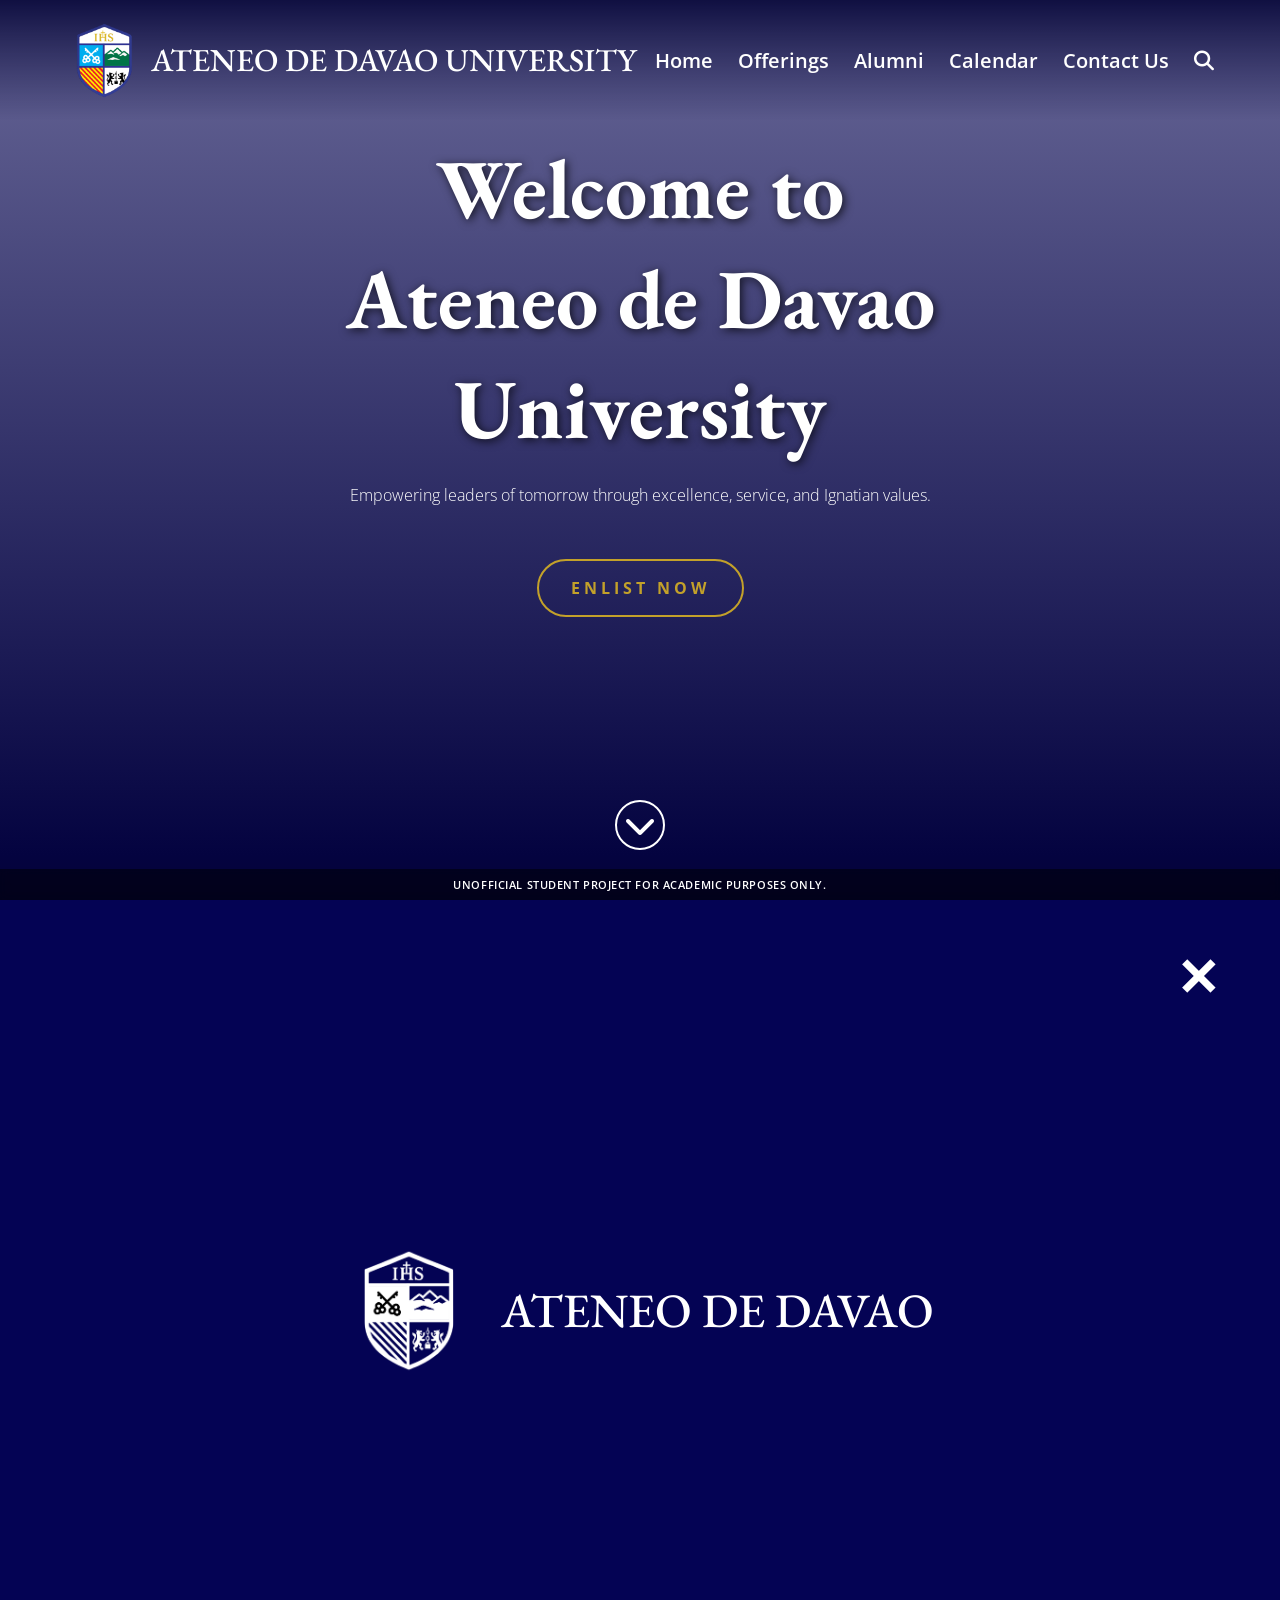
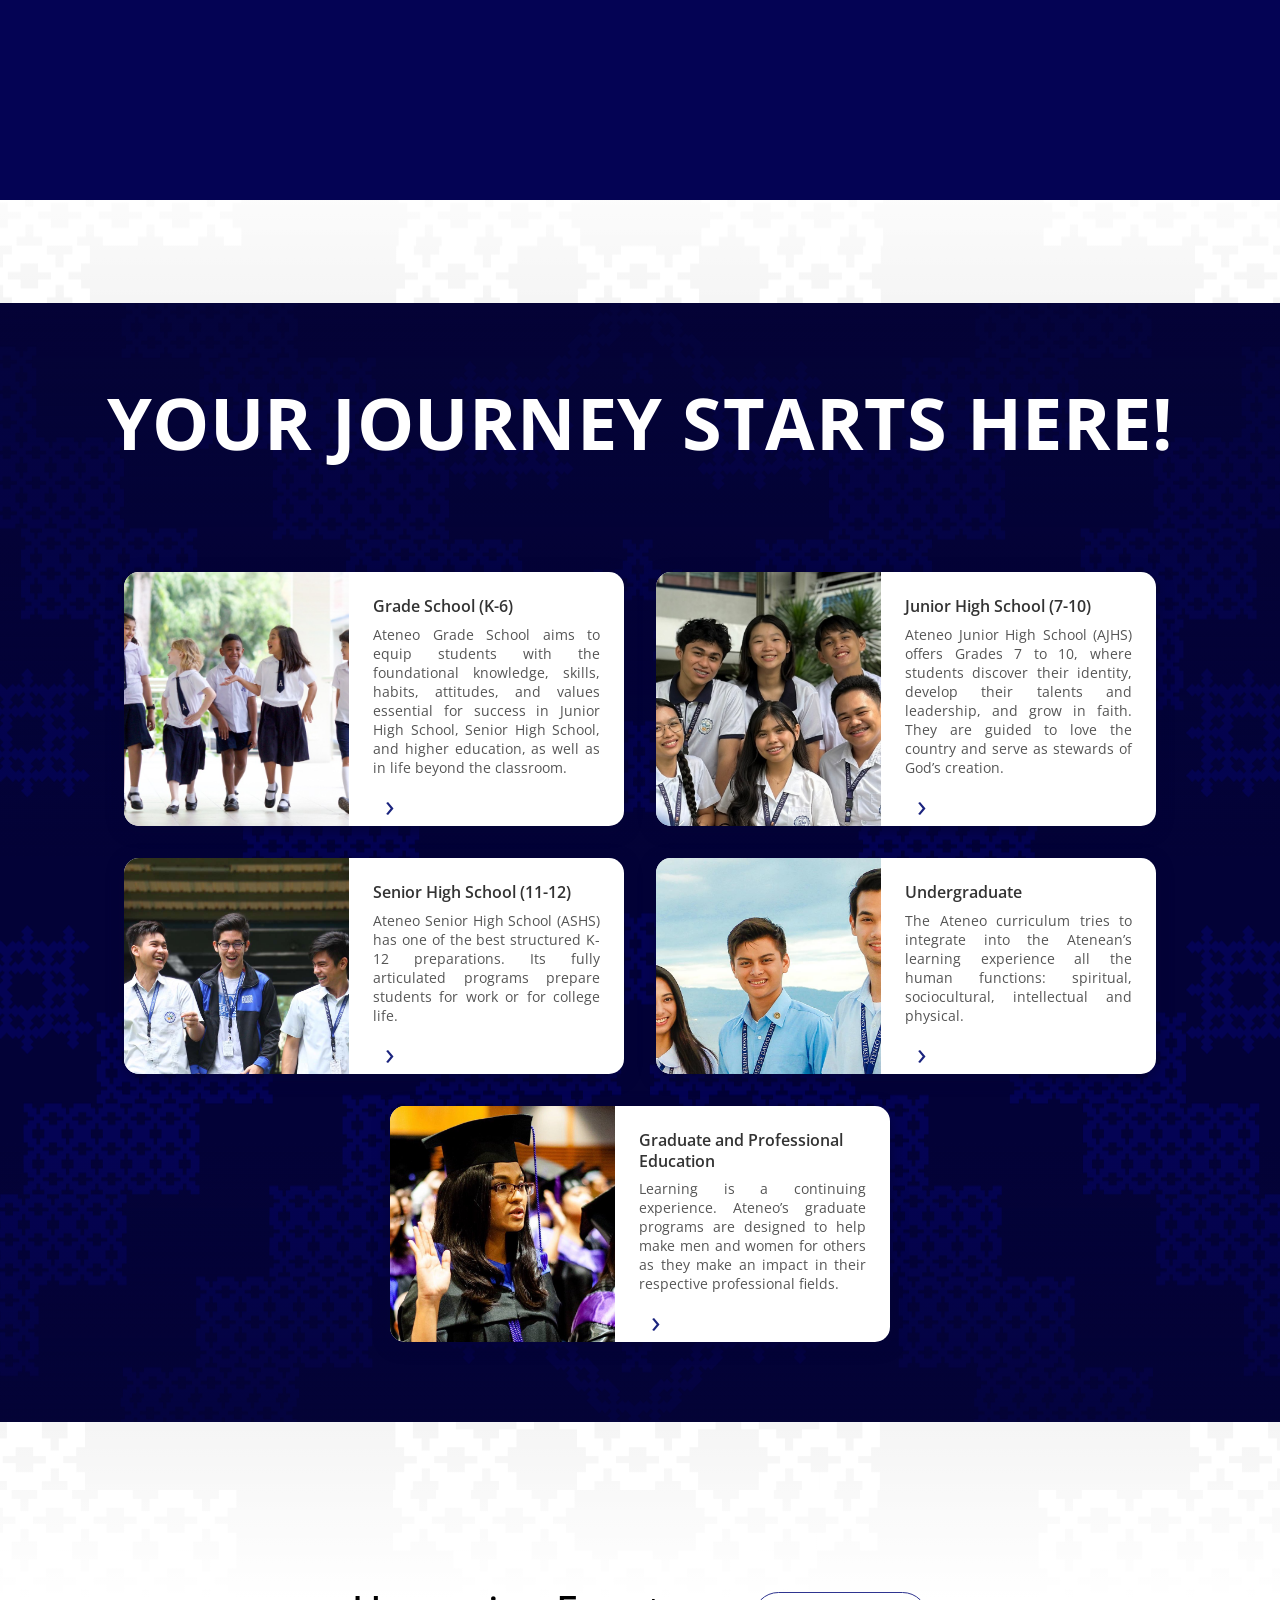
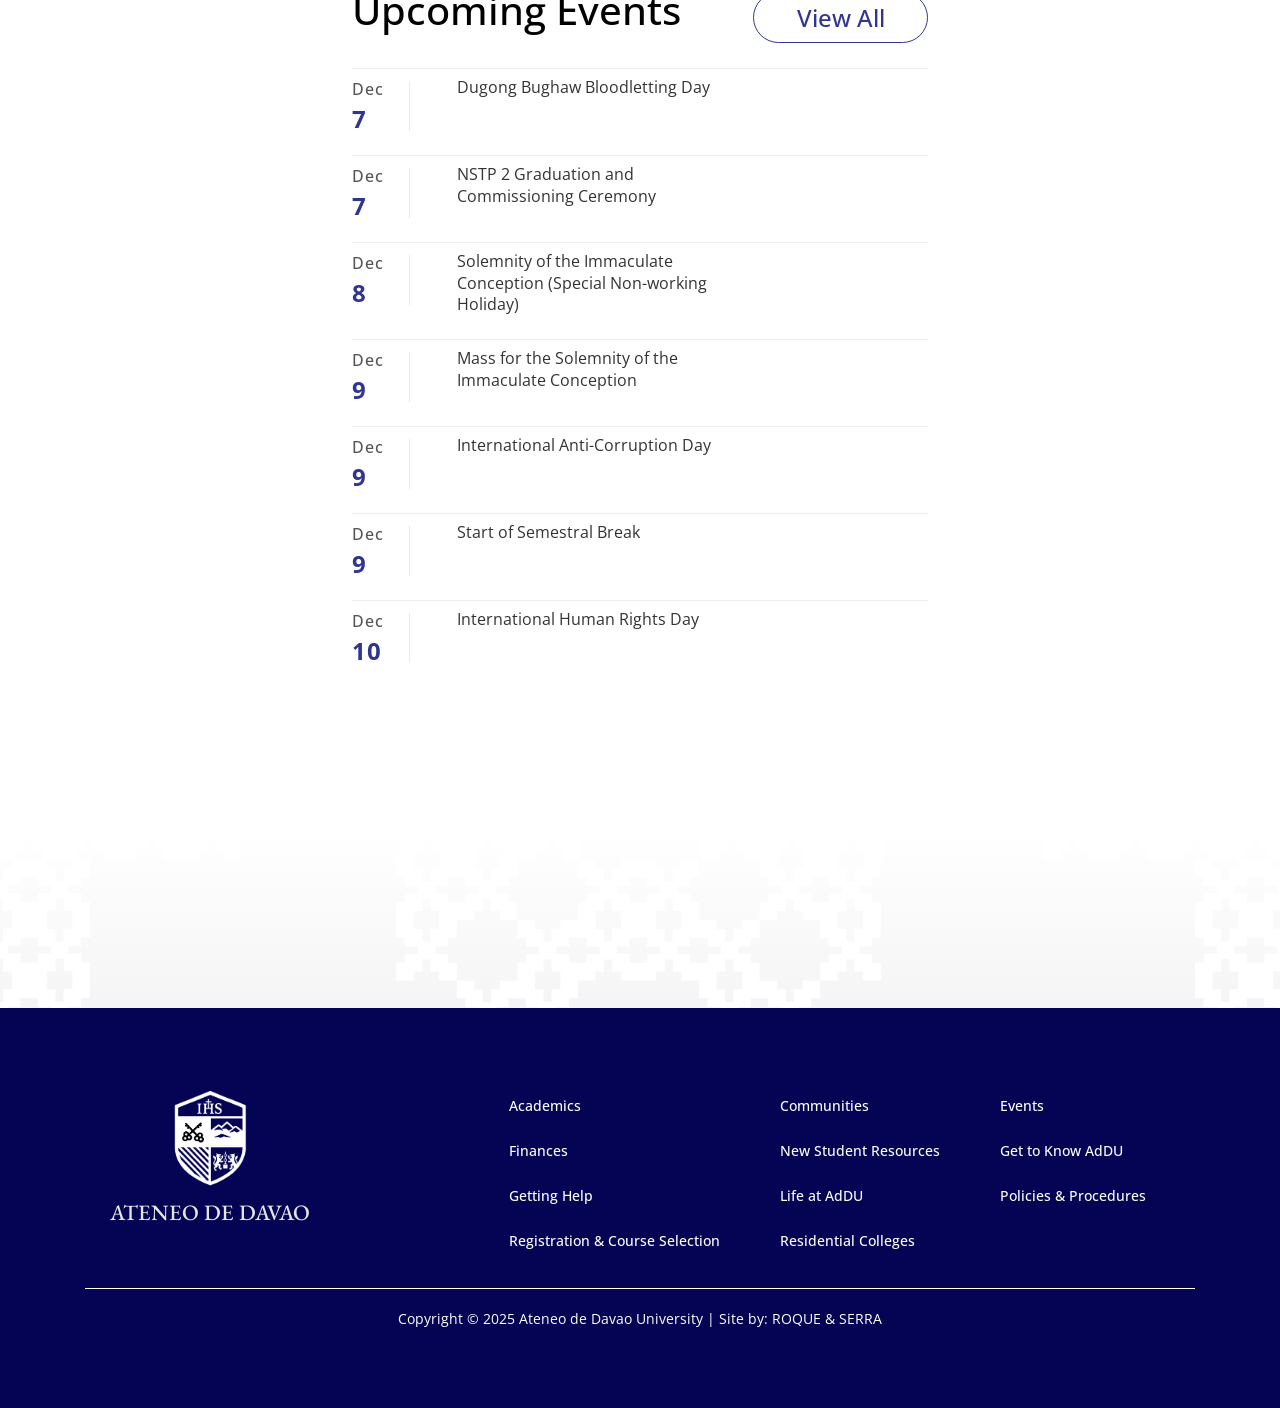
==== index.html @ 15353514 "fix: remove watermark bypass script and resolve MutationObserver errors" ====
<!DOCTYPE html>
<html lang="en">

<head>
    <meta charset="UTF-8" />
    <meta name="viewport" content="width=device-width, initial-scale=1.0" />
    <meta property="og:image" content="./assets/logos/UniversitySeal.png" />
    <meta name="description"
        content="Ateneo de Davao University is a private Catholic basic and higher education institution in Davao City, Davao del Sur, Philippines. It is run by the Philippine Jesuit Province." />
    <meta name="keywords" content="Ateneo de Davao University" />
    <meta name="author" content="Roque & Serra" />
    <title>Home</title>
    <link rel="icon" href="./assets/favicon/favicon.ico" type="image/x-icon" />
    <link rel="stylesheet" href="./css/fonts.css">
    <link rel="stylesheet" href="./css/main.css">
    <link rel="stylesheet" href="./css/header.css">
    <link rel="stylesheet" href="./css/footer.css">
    <link rel="stylesheet" href="./css/calendar.css">
    <link rel="stylesheet" href="./css/index.css">
    <link rel="stylesheet" href="https://cdnjs.cloudflare.com/ajax/libs/font-awesome/6.5.2/css/all.min.css"
        integrity="sha512-SnH5WK+bZxgPHs44uWIX+LLJAJ9/2PkPKZ5QiAj6Ta86w+fsb2TkcmfRyVX3pBnMFcV7oQPJkl9QevSCWr3W6A=="
        crossorigin="anonymous" referrerpolicy="no-referrer" />
</head>

<body>
    <div id="search-overlay">
        <h1 id="search-close-btn">&#x2715;</h1>
        <div class="search-logo-container">
            <div class="search-logo"></div>
            <div class="search-logo-text">ATENEO DE DAVAO</div>
        </div>
        <div class="custom-search-bar">
            <script async src="https://cse.google.com/cse.js?cx=57bb6bc7506c5458e"></script>
            <div class="gcse-search"></div>
        </div>
    </div>
    <header class="header header-v2" id="header">
        <div class="header-container header-container-v2" id="header-container">
            <div class="header-logo-container">
                <div class="header-logo header-logo-v2" id="header-logo"></div>
                <div class="header-logo-text">ATENEO DE DAVAO UNIVERSITY</div>
            </div>
            <nav class="navigation">
                <ul>
                    <li><a href="./index.html" class="slide-underline">Home</a></li>
                    <li><a href="./program-offerings.html" class="slide-underline">Offerings</a></li>
                    <li><a href="./alumni.html" class="slide-underline">Alumni</a></li>
                    <li><a href="./calendar.html" class="slide-underline">Calendar</a></li>
                    <li><a href="./contact.html" class="slide-underline">Contact Us</a></li>
                    <li><a href="#" onclick="return false;" id="search-icon"><i class="fas fa-search"></i></a></li>
                </ul>
            </nav>
        </div>
    </header>
    <div class="hero">
        <div class="hero-inner">
            <h1>Welcome to<br>Ateneo de Davao University</h1>
            <p>Empowering leaders of tomorrow through excellence, service, and Ignatian values.</p>
            <div class="hero-btn"><a href="https://www.addu.edu.ph/enlist/" class="btn-one">ENLIST NOW</a></div>
        </div>
        <div class="scroll-down-icon"><a href="#next-section"><i class="fas fa-chevron-down"></i></a></div>
    </div>
    <section class="intro-section">
        <div class="wrapper"><span class="intro-title">
                <h2>Fortes in Fide</h2>
            </span>
            <p>Rooted in Ignatian values, Ateneo de Davao University forms leaders committed to excellence, service, and
                faith-driven action for the greater good.</p>
        </div>
        <div class="quick-links">
            <div class="title">
                <h2>Quick Links</h2>
            </div>
            <div class="wrapper"><a href="https://www.addu.edu.ph/scholarships-and-financial-aid-for-college/"
                    class="link">Application for Scholarship Grants</a><a
                    href="https://www.addu.edu.ph/faq-new-students/" class="link">FAQs for New Students</a><a
                    href="https://docs.google.com/forms/d/e/1FAIpQLSfD7NdpLyGHiFTzhDTwadbOaJ-6SM5oVwFmGi7869z0nHDxAQ/viewform"
                    class="link">Request for Official Document</a><a
                    href="https://www.addu.edu.ph/wp-content/uploads/2025/01/ADDU-Student-Handbook-2024-College.pdf"
                    class="link">Student Handbook</a></div>
        </div>
    </section>
    <section class="school-level-section">
        <h2 class="school-level-title">Your Journey Starts Here!</h2>
        <div class="school-level-cards">
            <div class="card" onclick="location.href='https://newgs.addu.edu.ph';" style="cursor: pointer;"><img
                    src="img/school-levels-card-1.png" class="img">
                <div class="card-content">
                    <div class="card-content-text"><span class="card-title">Grade School (K-6)</span><span
                            class="card-description">Ateneo Grade School aims to equip students with the foundational
                            knowledge, skills, habits, attitudes, and values essential for success in Junior High
                            School, Senior High School, and higher education, as well as in life beyond the
                            classroom.</span><span class="arrow"><a
                                href="https://newgs.addu.edu.ph/">&rsaquo;</a></span></div>
                </div>
            </div>
            <div class="card" onclick="location.href='https://jhs.addu.edu.ph';" style="cursor: pointer;"><img
                    src="img/school-levels-card-2.png" class="img">
                <div class="card-content">
                    <div class="card-content-text"><span class="card-title">Junior High School (7-10)</span><span
                            class="card-description">Ateneo Junior High School (AJHS) offers Grades 7 to 10, where
                            students discover their identity, develop their talents and leadership, and grow in faith.
                            They are guided to love the country and serve as stewards of God’s creation.</span><span
                            class="arrow"><a href="https://jhs.addu.edu.ph/">&rsaquo;</a></span></div>
                </div>
            </div>
            <div class="card" onclick="location.href='https://www.addu.edu.ph/shs/';" style="cursor: pointer;"><img
                    src="img/school-levels-card-3.png" class="img">
                <div class="card-content">
                    <div class="card-content-text"><span class="card-title">Senior High School (11-12)</span><span
                            class="card-description">Ateneo Senior High School (ASHS) has one of the best structured
                            K-12 preparations. Its fully articulated programs prepare students for work or for college
                            life.</span><span class="arrow"><a href="https://www.addu.edu.ph/shs/">&rsaquo;</a></span>
                    </div>
                </div>
            </div>
            <div class="card" onclick="location.href='/program-offerings.html';" style="cursor: pointer;"><img
                    src="img/school-levels-card-4.png" class="img">
                <div class="card-content">
                    <div class="card-content-text"><span class="card-title">Undergraduate</span><span
                            class="card-description">The Ateneo curriculum tries to integrate into the Atenean’s
                            learning experience all the human functions: spiritual, sociocultural, intellectual and
                            physical.</span><span class="arrow"><a href="/program-offerings.html">&rsaquo;</a></span>
                    </div>
                </div>
            </div>
            <div class="card" onclick="location.href='https://www.addu.edu.ph/graduate-programs/';"
                style="cursor: pointer;"><img src="img/school-levels-card-5.png" class="img">
                <div class="card-content">
                    <div class="card-content-text"><span class="card-title">Graduate and Professional
                            Education</span><span class="card-description">Learning is a continuing experience. Ateneo’s
                            graduate programs are designed to help make men and women for others as they make an impact
                            in their respective professional fields.</span><span class="arrow"><a
                                href="https://www.addu.edu.ph/graduate-programs/">&rsaquo;</a></span></div>
                </div>
            </div>
        </div>
    </section>
    <section class="announcement-section">
        <div class="wrapper">
            <div class="upcoming-dates">
                <div class="dates-header">
                    <div class="item-title">Upcoming Events</div><a href="/calendar.html" class="link">View All</a>
                </div>
                <div class="calendar" id="calendar"></div>
            </div>
        </div>
        <div class="feed">
            <script src="https://static.elfsight.com/platform/platform.js" async></script>
            <div class="elfsight-app-054d6c64-084f-4c02-b1fd-611a3757e974" data-elfsight-app-lazy></div>
        </div>
        </div>
    </section>
    <footer class="footer">
        <div class="footer-container">
            <div class="footer-top">
                <div class="footer-logo-container">
                    <div class="footer-logo"></div>
                    <div class="footer-logo-text">ATENEO DE DAVAO</div>
                </div>
                <div class="footer-links">
                    <div><a href="#">Academics</a><a href="#">Finances</a><a href="#">Getting Help</a><a
                            href="#">Registration & Course Selection</a></div>
                    <div><a href="#">Communities</a><a href="#">New Student Resources</a><a href="#">Life at AdDU</a><a
                            href="#">Residential Colleges</a></div>
                    <div><a href="#">Events</a><a href="#">Get to Know AdDU</a><a href="#">Policies & Procedures</a>
                    </div>
                </div>
            </div>
            <div class="footer-bottom">Copyright © 2025 Ateneo de Davao University | Site by: ROQUE & SERRA</div>
        </div>
        </div>
    </footer>

    <button id="scrollToTopBtn" class="scroll-to-top">
        <i class="fas fa-angle-up"></i>
    </button>

    <div class="disclaimer">Unofficial student project for academic purposes only.</div>

    <script src="./js/main.js"></script>
    <script src="./js/header.js"></script>
    <script src="./js/index.js"></script>
</body>

</html>
---- css/fonts.css ----
@import url("https://fonts.googleapis.com/css2?family=Open Sans:wght@300;400;600;700&display=swap");
@import url("https://fonts.googleapis.com/css2?family=Nunito+Sans:wght@400;700&display=swap");

@import url("https://fonts.googleapis.com/css2?family=EB+Garamond:ital,wght@0,400..800;1,400..800&display=swap");

@import url("https://fonts.googleapis.com/css2?family=Lato:ital,wght@0,100;0,300;0,400;0,700;0,900;1,100;1,300;1,400;1,700;1,900&display=swap");

@import url("https://fonts.googleapis.com/css2?family=Open+Sans:ital,wght@0,300..800;1,300..800&display=swap");
---- css/main.css ----
* {
  margin: 0;
  padding: 0;
  box-sizing: border-box;
}

body {
  /* background-color: #121212; */
  font-family: "Open Sans", sans-serif;
  overflow-x: hidden;
  /* margin: 40px; */
}

a {
  text-decoration: none;
  color: inherit;
}

a:visited {
  color: inherit;
}

section {
  padding-top: 10rem;
  padding-bottom: 10rem;
}

.disclaimer {
  position: fixed;
  bottom: 0;
  left: 0;
  width: 100%;
  background-color: #00000080;
  color: #ffffff;
  padding: 8px 16px;
  text-align: center;
  font-size: clamp(0.6rem, 0.7rem, 0.7rem);
  letter-spacing: 0.05em;
  text-transform: uppercase;
  font-weight: 600;
  z-index: 10000;
  backdrop-filter: blur(5px);
}

.slide-underline {
  position: relative;
}

.slide-underline::after {
  content: "";
  position: absolute;
  left: 0;
  bottom: 0;
  width: 100%;
  height: 2px;
  background-color: currentColor;
  transform: scaleX(0);
  transform-origin: left;
  transition: transform 0.3s ease;
}

.slide-underline:hover::after {
  transform: scaleX(1);
  transform-origin: left;
}

.slide-underline:not(:hover)::after {
  transform-origin: right;
}

.scroll-down-icon {
  position: absolute;
  bottom: 50px;
  left: 50%;
  transform: translateX(-50%);
  font-size: 2rem;
  color: white;
  cursor: pointer;
  z-index: 10;
}

.scroll-down-icon a {
  text-decoration: none;
  color: inherit;
  display: flex;
  justify-content: center;
  align-items: center;
  width: 50px;
  height: 50px;
  border: 2px solid white;
  border-radius: 50%;
  transition: transform 0.3s ease;
}

.scroll-down-icon a:hover {
  transform: scale(1.1);
  animation: bounce 1s infinite;
}

/* .scroll-to-top {
  position: fixed;
  bottom: 20px;
  right: 20px;
  width: 50px;
  height: 50px;
  background-color: #333333;
  color: white;
  border: none;
  border-radius: 50%;
  display: flex;
  align-items: center;
  justify-content: center;
  font-size: 24px;
  cursor: pointer;
  box-shadow: 0 4px 6px rgba(0, 0, 0, 0.1);
  opacity: 0;
  visibility: hidden;
  transition: opacity 0.3s ease, visibility 0.3s ease;
  z-index: 1000;
} */

.scroll-to-top {
  position: fixed;
  background-image: url(../assets/icons/back-to-top-icon.png);
  background-repeat: no-repeat;
  background-position: center;
  background-size: contain;
  background-color: transparent;
  bottom: 40px;
  right: 40px;
  width: 100px;
  height: 100px;
  border: none;
  cursor: pointer;
  opacity: 0;
  visibility: hidden;
  transition: opacity 0.3s ease, visibility 0.3s ease;
  z-index: 1000;
}

.scroll-to-top:hover {
  animation: bounce 1s infinite;
}

.scroll-to-top:not(:hover)::after {
  transition: all 1s ease;
}

.scroll-to-top.show {
  opacity: 1;
  visibility: visible;
}

.hero {
  height: 100vh;
  display: flex;
  align-items: center;
  justify-content: center;
  /* background: linear-gradient(0deg, rgb(4, 3, 54) 0%, rgb(4, 3, 64) 5%, rgba(4, 3, 84, 0.6) 100%),#ffffff; */
  background-size: cover;
  color: #ffffff;
  text-align: center;
  position: relative;
  /* margin-bottom: 100px; */
}

.hero .hero-inner {
  width: 70%;
}

.hero .hero-inner h1 {
  font-family: "EB Garamond", serif;
  font-size: 84px;
  /* text-decoration: underline; */
  text-decoration-thickness: 3px;
  text-decoration-color: rgba(255, 255, 255);
  text-underline-offset: 10px;
  font-weight: 700;
  text-shadow: 2px 2px 10px rgba(0, 0, 0, 0.75);
  margin-bottom: 16px;
}

.hero .hero-inner p {
  font-family: "Open Sans", sans-serif;
  font-size: 16px;
  font-weight: 300;
  line-height: 2;
  margin-bottom: 16px;
  /* display: none; */
}

.hero .hero-inner .hero-btn {
  margin-top: 3rem;
  display: flex;
  justify-content: center;
}

.hero .hero-inner .hero-btn a {
  font-family: 'Open Sans', serif;
  letter-spacing: 4px;
  font-weight: 700;
  display: flex;
  justify-content: center;
}

.hero .hero-inner .hero-btn .btn-one {
  padding: 1rem 2rem;
  border-radius: 35px;
  border: 2px solid #c3a12a;
  color: #c3a12a;
  margin-bottom: 150px;
  transition: background 0.2s ease, color 0.2s ease, transform 0.2s ease, box-shadow 0.2s ease;
}

.hero .hero-inner .hero-btn .btn-one:hover {
  background: #c3a12a;
  color: #333333;
  transform: scale(1.05);
  box-shadow: 0 8px 15px rgba(0, 0, 0, 0.2);
}
.hero .hero-inner .hero-btn .btn-two {
  padding: 8px 14px;
  border-radius: 5px;
  background: #a48823;
  color: #fff;
}

@keyframes bounce {
  0%,
  100% {
    transform: translateY(0);
  }
  50% {
    transform: translateY(-15px);
  }
}
---- css/header.css ----
.header {
  /* background-color: rgb(4, 3, 84); */
  background-color: #ffffff;
  padding: 0;
  box-shadow: 0 2px 4px rgba(0, 0, 0, 0.1);
  color: #2d3091;
  /* color: white; */
  position: fixed;
  top: 0;
  z-index: 1000;
  width: 100%;
  font-size: 22px;
  transition: all 0.3s ease;
}

.header-v2 {
  background: linear-gradient(
    180deg,
    rgba(0, 0, 50, 0.85) 0%,
    rgba(0, 0, 50, 0) 100%
  );
  box-shadow: 0 2px 4px rgba(0, 0, 0, 0);
  color: #ffffff;
  font-size: 32px;
  transition: all 0.3s ease;
}

.header-container {
  height: 70px;
  /* max-width: 1320px; */
  max-width: 92%;
  margin: 0 auto;
  padding: 0 15px;
  display: flex;
  justify-content: space-between;
  align-items: center;
  align-content: center;
  transition: all 0.3s ease;
}

.header-container-v2 {
  height: 120px;
  transition: all 0.3s ease;
}

.header-logo-container {
  display: flex;
  flex-direction: row;
  justify-content: center;
  align-items: center;
}

.header-logo-text {
  font-family: "EB Garamond", serif;
  font-weight: 500;
  margin-left: 10px;
}

.header-logo {
  height: 50px;
  width: 50px;
  border-radius: 50%;
  background-color: #d9d9d900;
  flex-shrink: 0;
  background-size: cover;
  background-position: center;
  margin: 0;
  /* flex: 1 1 200px; */
  background-image: url("../assets/logos/UniversitySeal.png");
  transition: all 0.3s ease;
}

.header-logo-v2 {
  height: 75px;
  width: 75px;
  transition: all 0.3s ease;
}

.navigation {
  font-size: 20px;
}

.navigation ul {
  list-style: none;
  margin: 0;
  padding: 0;
  display: flex;
}

.navigation li {
  margin-left: 25px;
}

.navigation li:first-child {
  margin-left: 0;
}

.navigation a {
  text-decoration: none;
  font-weight: 600;
  position: relative;
  padding: 5px 0;
}

.navigation a::after {
  content: "";
  position: absolute;
  left: 0;
  bottom: 0;
  width: 100%;
  height: 2px;
  background-color: currentColor;
  transform: scaleX(0);
  transform-origin: left;
  transition: transform 0.3s ease;
}

.navigation a:hover::after {
  transform: scaleX(1);
  transform-origin: left;
}

.navigation a:not(:hover)::after {
  transform-origin: right;
}

#___gcse_0 {
  line-height: 1.5;
}

.gs-title {
  font-size: 16px;
  font-weight: 600;
}

#search-overlay h1 {
  position: absolute;
  top: 40px;
  right: 60px;
  font-size: 52px;
  font-weight: 100px;
  color: white;
  cursor: pointer;
}

#search-overlay {
  position: fixed;
  bottom: -100vh;
  left: 0;
  width: 100%;
  height: 100vh;
  background-color: rgb(4, 3, 84);
  z-index: 10000;
  transition: bottom 0.7s ease-in-out;
  display: flex;
  align-items: center;
  justify-content: center;
  flex-direction: column;
  gap: 80px;
}

#search-overlay.active {
  bottom: 0;
}

.overlay-active body {
  overflow: hidden;
}

#search-overlay .search-logo-container {
  top: 20px;
  left: 20px;
  display: flex;
  align-items: center;
  gap: 30px;
}

#search-overlay .search-logo {
  background-image: url(../assets/logos/UniversitySealWhite.png);
  width: 125px;
  height: 125px;
  background-size: contain;
  background-repeat: no-repeat;
  background-position: center;
}

#search-overlay .search-logo-text {
  font-family: "EB Garamond", serif;
  font-weight: 500;
  font-size: 3rem;
  color: #ffffff;
}

#search-overlay .search-logo-text {
  font-family: "EB Garamond", serif;
  font-weight: 500;
  font-size: 3rem;
  color: #ffffff;
}

.custom-search-bar {
  width: 800px;
}
.gsc-input {
  width: 800px;
}

#search-overlay .custom-search-bar .gsc-control-cse {
  background-color: transparent;
  border: none;
  padding: 0;
  width: 800px;
}

#search-overlay .custom-search-bar .gsc-search-box-tools .gsc-search-box {
  border: 1px solid #dfe1e5;
  background-color: white;
  border-radius: 30px;
  padding: 15px 25px;
  margin-bottom: 0;
  display: flex;
  align-items: center;
  width: 100%;
  box-sizing: border-box;
}

#search-overlay .custom-search-bar input.gsc-input {
  border: none;
  background: none;
  box-shadow: none;
  outline: none;
  padding: 8px 0;
  margin: 0;
  color: #333333;
  flex-grow: 1;
  font-size: 18px;
  width: 100%;
  min-width: 0;
}

#search-overlay .custom-search-bar button.gsc-search-button {
  border: none;
  background: none;
  padding: 0 10px;
  margin: 0;
  cursor: pointer;
  flex-shrink: 0;
}
#search-overlay .custom-search-bar button.gsc-search-button svg {
  fill: #4285f4;
  width: 24px;
  height: 24px;
  display: block;
}
---- css/footer.css ----
.footer {
  /* background-color: #1c1c1c; */
  background-color: rgb(4, 3, 84);
  /* background-color: #1b1e56 ; */
  color: #e5e5e5;
  display: flex;
  justify-content: center;
  align-items: center;
  padding: 80px 0;

  /* margin-top: 100px; */
}

.footer-container {
  width: 1110px;
}

.footer-logo-container {
  display: flex;
  flex-direction: column;
  justify-content: top;
  align-items: center;
}

.footer-logo-text {
  font-family: "EB Garamond", serif;
  font-size: 22px;
  font-weight: 500;
  padding-top: 10px;
}

.footer-top {
  display: flex;
  flex-wrap: wrap;
  justify-content: space-between;
  padding: 0 25px;
  margin-bottom: 30px;
}

.footer-logo {
  width: 100px;
  height: 100px;
  border-radius: 50%;
  background-color: #d9d9d900;
  flex-shrink: 0;
  background-size: cover;
  background-position: center;
  margin: 0;
  /* flex: 1 1 200px; */
  background-image: url("../assets/logos/UniversitySealWhite.png");
}

.footer-links {
  display: flex;
  justify-content: right;
  /* align-items: center; */
  gap: 40px;
  flex: 3 1 600px;
  flex-wrap: wrap;
}

.footer-links div {
  display: flex;
  flex-direction: column;
  padding: 0 10px;
  gap: 10px;
  min-width: 180px;
}

.footer-links a {
  color: #ffffff;
  text-decoration: none;
  font-weight: 500;
  font-size: 14px;
  line-height: 2.5;
}

.footer-links a:hover {
  text-decoration: underline;
}

.footer-bottom {
  display: flex;
  justify-content: center;
  align-items: center;
  border-top: 1px solid #ffffff;
  padding-top: 20px;
  font-size: 14px;
  color: #ffffff;
}
---- css/calendar.css ----
.hero {
  background: linear-gradient(
      0deg,
      rgb(4, 3, 64) 0%,
      rgb(4, 3, 64) 5%,
      rgba(4, 3, 84, 0.6) 100%
    ),
    url(../img/calendar.png) no-repeat center center / cover;
}

img.calendar-image {
  display: block;
  max-width: 60%;
  height: auto;
  margin: 5rem auto 2rem;
  border-radius: 10px;
  box-shadow: 0 4px 20px rgba(0, 0, 0, 0.7);
}

.title {
  text-align: center;
  margin: 1.5rem auto 8em;
}

.title h1 {
  font-family: "Open Sans", sans-serif;
  font-size: 3.5rem;
  font-weight: 700;
  color: rgb(47, 53, 144);
  margin-bottom: 0.5rem;
}

.title h3 {
  font-family: "Open Sans", sans-serif;
  font-size: 1.5rem;
  font-weight: 400;
  color: #c3a12a;
}

.calendar {
  padding-bottom: 10rem;
}

.calendar-container {
  margin: 2rem auto;
  max-width: 1200px;
  padding: 0 1rem;
}

.calendar-header {
  display: flex;
  justify-content: space-between;
  align-items: center;
  cursor: pointer;
  padding: 1rem;
  margin-bottom: 1rem;
  border-bottom: 2px solid rgb(47, 53, 144);
}

.calendar-title {
  font-family: "EB Garamond", serif;
  font-size: 50px;
  font-weight: 500;
  color: rgb(47, 53, 144);

  line-height: 1.3125;
  margin: 15px 0 0;
}

.chevron-icon {
  font-size: 1.25rem;
  color: #2f3590;
  transition: transform 0.3s ease;
}

.calendar-container.open .chevron-icon {
  transform: rotate(180deg);
}

.calendar-accordion-items-wrapper {
  padding: 0 1rem;
  margin-top: -1rem;
}


.calendar-accordion-item {
  box-shadow: 0 1px 0 hsla(0, 0%, 85%, 0.5);
  position: relative;
  display: flex;
  flex-direction: column;
}

.calendar-accordion-header {
  align-items: flex-start;
  border-top: 2px solid transparent;
  display: flex;
  justify-content: space-between;
  padding: 20px;
  transition: border 0.25s, box-shadow 0.25s;
  will-change: border, box-shadow;
}

.calendar-accordion-labels {
  display: flex;
  width: 90%;
}

.calendar-accordion-date {
  width: 47%;
  /* margin-right: 20px; */
  font-size: 1.2rem;
  letter-spacing: 0.0625rem;
  line-height: 1.71429;
  display: inline-block;
  font-family: "Open Sans", sans-serif;
  text-transform: uppercase;
  color: #6f6f6f;
  transition: color 0.25s;
}

.calendar-accordion-label {
  font-family: "EB Garamond", serif;
  font-size: 1.5rem;
  color: rgb(4, 3, 84);
  /* flex-grow: 1; */
  line-height: 1.33333;
  width: 70%;
  margin-top: -4px;
  padding: 0 20px 0 0;
}

time {
  display: inline;
}

.calendar-accordion-content {
  width: 63%;
  font-size: 1.2rem;
  line-height: 2;
  color: #333333;
  align-self: flex-end;
  padding: 0;
  transition: height 0.75s;
  will-change: height;
  display: flex;
  flex-direction: column;
  justify-content: center;
}

.calendar-accordion-content-inner .is-open {
  opacity: 1;
  pointer-events: auto;
  visibility: visible;
  transform: translateY(0);
}

.calendar-accordion-content-inner {
  transition: transform 0.5s, opacity 0.5s, visibility 0.5s;
  will-change: transform, opacity, visibility;
}

.calendar-accordion-content p {
  margin: 0 0 20px;
}

.calendar-accordion-trigger {
  color: #286dc0;
  background: none;
  border: none;
  cursor: pointer;
  align-items: center;
  display: flex;
  width: 10%;
  margin: 7px 0 0;
  padding: 0;
  text-transform: none;
}

.calendar-accordion-trigger-label {
  box-shadow: 0 1px 0 transparent;
  transition: box-shadow 0.25s;
  margin-right: 8px;
  font-size: 1.2rem;
}

.icon.icon-chevron-down {
  width: 1em;
  height: 1em;
  fill: currentColor;
}

.calendar-accordion-trigger .trigger-label-less {
  display: none;
}
.calendar-accordion-item.is-open
  .calendar-accordion-trigger
  .trigger-label-more {
  display: none;
}
.calendar-accordion-item.is-open
  .calendar-accordion-trigger
  .trigger-label-less {
  display: inline;
}

.calendar-accordion-trigger .calendar-accordion-trigger-icon {
  display: inline-block;
  transition: transform 0.3s ease;
}

.calendar-accordion-item.is-open
  .calendar-accordion-trigger
  .calendar-accordion-trigger-icon {
  transform: rotate(180deg);
}
/* 
.calendar-accordion-item {
    display: none;
}

.calendar-container {
    margin: 2rem auto;
    max-width: 1200px;
    padding: 0 1rem;
    padding-bottom: 0rem;
} */
---- css/index.css ----
.hero {
  background: linear-gradient(
      0deg,
      rgb(4, 3, 54) 0%,
      rgb(4, 3, 64) 5%,
      rgba(4, 3, 84, 0.6) 100%
    ),
    url(../img/index-1.png) no-repeat center center / cover;
    
    
}

section {
  min-height: 100vh;
  display: flex;
  align-items: center;
  justify-content: center;
}

.intro-section {
  flex-direction: column;
  background: linear-gradient(
      0deg,
      transparent 50%,
      rgb(255, 255, 255) 50%,
      rgb(255, 255, 255) 85%,
      transparent 100%
    ),
    linear-gradient(
      180deg,
      transparent 50%,
      rgb(255, 255, 255) 50%,
      rgb(255, 255, 255) 85%,
      transparent 100%
    ),
    url("/assets/pattern/bagobo-white.png") center no-repeat, #f5f5f5;
}
/* @media screen and (max-width:1200px){.intro-section{padding:5rem 0 2.5rem}}@media screen and (max-width:978px){.intro-section{padding:3.75rem 0 1.25rem}}@media screen and (max-width:600px){.intro-section{padding:2.5rem 0 1.25rem}} */

.intro-section .wrapper {
  display: flex;
  flex-direction: column;
  align-items: center;
  text-align: center;
  gap: 0.5625rem;
  background: url("/assets/design/intro.png") top 40% center no-repeat;
  width: 75rem;
  background-size: 93.3125rem 32.6875rem;
  margin-bottom: 10rem;
}
.intro-section .wrapper .intro-title {
  font-family: "EB Garamond", serif;
  font-weight: 500;
  font-size: 3.75rem;
  line-height: 1.2;
  text-transform: uppercase;
  background: linear-gradient(
    270deg,
    rgb(47, 53, 144) 1%,
    rgb(168, 23, 33) 100%
  );
  -webkit-background-clip: text;
  -webkit-text-fill-color: rgba(0, 0, 0, 0);
  background-clip: text;
}

/* @media screen and (max-width:1200px){.intro-section .wrapper .item-hashtag{font-size:3rem}}@media screen and (max-width:978px){.intro-section .wrapper .item-hashtag{font-size:2.625rem}}@media screen and (max-width:768px){.intro-section .wrapper .item-hashtag{font-size:2.25rem}}@media screen and (max-width:600px){.intro-section .wrapper .item-hashtag{font-size:1.875rem}}@media screen and (max-width:480px){.intro-section .wrapper .item-hashtag{font-size:1.5rem}} */

.intro-section .wrapper p {
  margin: 0;
  max-width: 31.5625rem;
}
/* @media screen and (max-width:720px){.section-links .wrapper ul{flex-direction:column;align-items:center;border:none}} */
.quick-links .wrapper {
  all: unset;
}

.quick-links {
  padding-top: 1.5rem;
  box-shadow: 0 -1px 0 hsla(0, 0%, 85%, 0.5);
}

.quick-links .title h2 {
  font-size: 28px;
  font-weight: bold;
  color: rgb(47, 53, 144);
  margin-bottom: 50px;
  text-align: center;
  text-transform: uppercase;
}

.quick-links .wrapper {
  display: grid;
  grid-template-columns: repeat(2, 1fr);
  grid-template-rows: repeat(2, auto);
  /* flex-wrap: wrap; */
  gap: 1.5rem;
}

.quick-links .wrapper a.link {
  /* flex: 40%; */
  box-shadow: 0 0 0 1px black;
  width: 35rem;
  /* padding: 1.5rem 3.5rem; */
  /* margin-bottom: 10px; */
}

.school-level-section {
  flex-direction: column;
  background-color: rgb(4, 3, 84);
  background: linear-gradient(0deg, rgb(4, 3, 54) -10%, transparent 25%),
    linear-gradient(180deg, rgb(4, 3, 54) -10%, transparent 50%),
    url("/assets/pattern/bagobo-ateneo-blue.png") center no-repeat,
    rgb(3, 2, 55);
  color: #ffffff;
  /* margin: 40px auto; */
  padding: 5rem 3rem;
}

.school-level-title {
  text-align: center;
  font-size: 3rem;
  font-weight: 700;
  padding-bottom: 5rem;
  letter-spacing: 0.5px;
  text-transform: uppercase;
  font-family: "EB Garamond", serif;
  font-size: 50px;
  font-weight: 500;
  color: #ffffff;

  font-family: "Open Sans", sans-serif;
  font-size: 72px;
  font-weight: 700;
  color: #ffffff;
  margin: 0 0 30px 0;
  line-height: 1.1;
}

.school-level-cards {
  /* max-width: 70vw; */
  display: flex;
  gap: 32px;
  justify-content: center;
  flex-wrap: wrap;

  /* flex-direction: column; */
}

.card {
  background-color: #ffffff;
  border-radius: 15px;
  box-shadow: 0 4px 16px rgb(4, 3, 54);
  overflow: hidden;
  width: 500px;
  display: flex;
  flex-direction: row;
  transition: box-shadow 0.2s, transform 0.2s;
}

.card:hover {
  box-shadow: 0 8px 24px rgba(60, 60, 60, 0.16);
  transform: translateY(-10px);
  transform: scale(1.06);
}

.img {
  width: 45%;
  /* height: auto; */

  object-fit: cover;
  display: block;
}

.card-content {
  display: flex;
  flex-direction: column;
  justify-content: center;
  padding: 24px 24px 0 24px;
  width: 55%;
}

.card-content-text {
  display: flex;
  flex-direction: column;
  gap: 6px;
}

.card-title {
  font-size: 1rem;
  font-weight: 600;
  color: #333333;
  line-height: 1.3;
}

.card-description {
  font-size: 0.85rem;
  color: #555;
  font-weight: 400;
  margin-top: 2px;
  text-align: justify;
}

.arrow {
  font-size: 2rem;
  color: #1a237e;
  margin-left: 12px;
  margin-top: auto;
}

.announcement-section {
  background: linear-gradient(
      0deg,
      transparent 50%,
      rgb(255, 255, 255) 50%,
      rgb(255, 255, 255) 85%,
      transparent 100%
    ),
    linear-gradient(
      180deg,
      transparent 50%,
      rgb(255, 255, 255) 50%,
      rgb(255, 255, 255) 85%,
      transparent 100%
    ),
    url("/assets/pattern/bagobo-white.png") center no-repeat, #f5f5f5;
}

.announcement-section .wrapper {
  display: flex;
  flex-direction: row;
}

.upcoming-dates {
  width: 45vw;
}

.feed {
  transform: scale(1.25) translateX(20%);
}

.dates-header {
  display: flex;
  justify-content: space-between;
  align-items: center;
  margin-bottom: 16px;
}

.item-title {
  font-family: "Open Sans", sans-serif;
  font-size: 2.5rem;
  font-weight: 500;
  color: #000000;
  padding-bottom: 1rem;
}

.link {
  width: 175px;
  font-size: 1.5rem;
  font-weight: 500;
  text-decoration: none;
  border: 1px solid rgb(47, 53, 144);
  color: rgb(47, 53, 144);
  border-radius: 100px;
  padding: 6px 12px;
  transition: background-color 0.3s ease;
  text-align: center;
}

a.link {
  color: rgb(47, 53, 144);
  padding: 0.5rem;
}

.link:hover {
  background-color: rgb(47, 53, 144);
  color: #ffffff;
}

.calendar-accordion-date {
  display: flex;
  flex-direction: column;
  align-self: flex-start;
  width: 11%;
  font-weight: 700;
  color: rgb(47, 53, 144);
  line-height: 1;
  box-shadow: 1px 0 0 hsla(0, 0%, 85%, 0.5);
}

.calendar-accordion-date .month {
  font-size: 1rem;
  color: #555555;
  font-weight: 500;
  padding-bottom: 10px;
  text-transform: initial;
  /* line-height: 1; */
}

.calendar-accordion-date .day {
  font-size: 1.5rem;
  font-weight: 700;
}

time {
  display: flex;
  flex-direction: column;
  /* align-items: center; */
}

.calendar-accordion-labels {
  padding: 10px 0 15px 0;
}

.calendar-accordion-label {
  font-family: "Open Sans", sans-serif;
  color: #333333;
  font-size: 1rem;
  /* margin-top:0; */
  padding-left: 3rem;
}

.calendar-accordion-item {
  box-shadow: 0 -1px 0 hsla(0, 0%, 85%, 0.5);
}

.calendar-accordion-header {
  padding: 0px 0 10px 0;
}
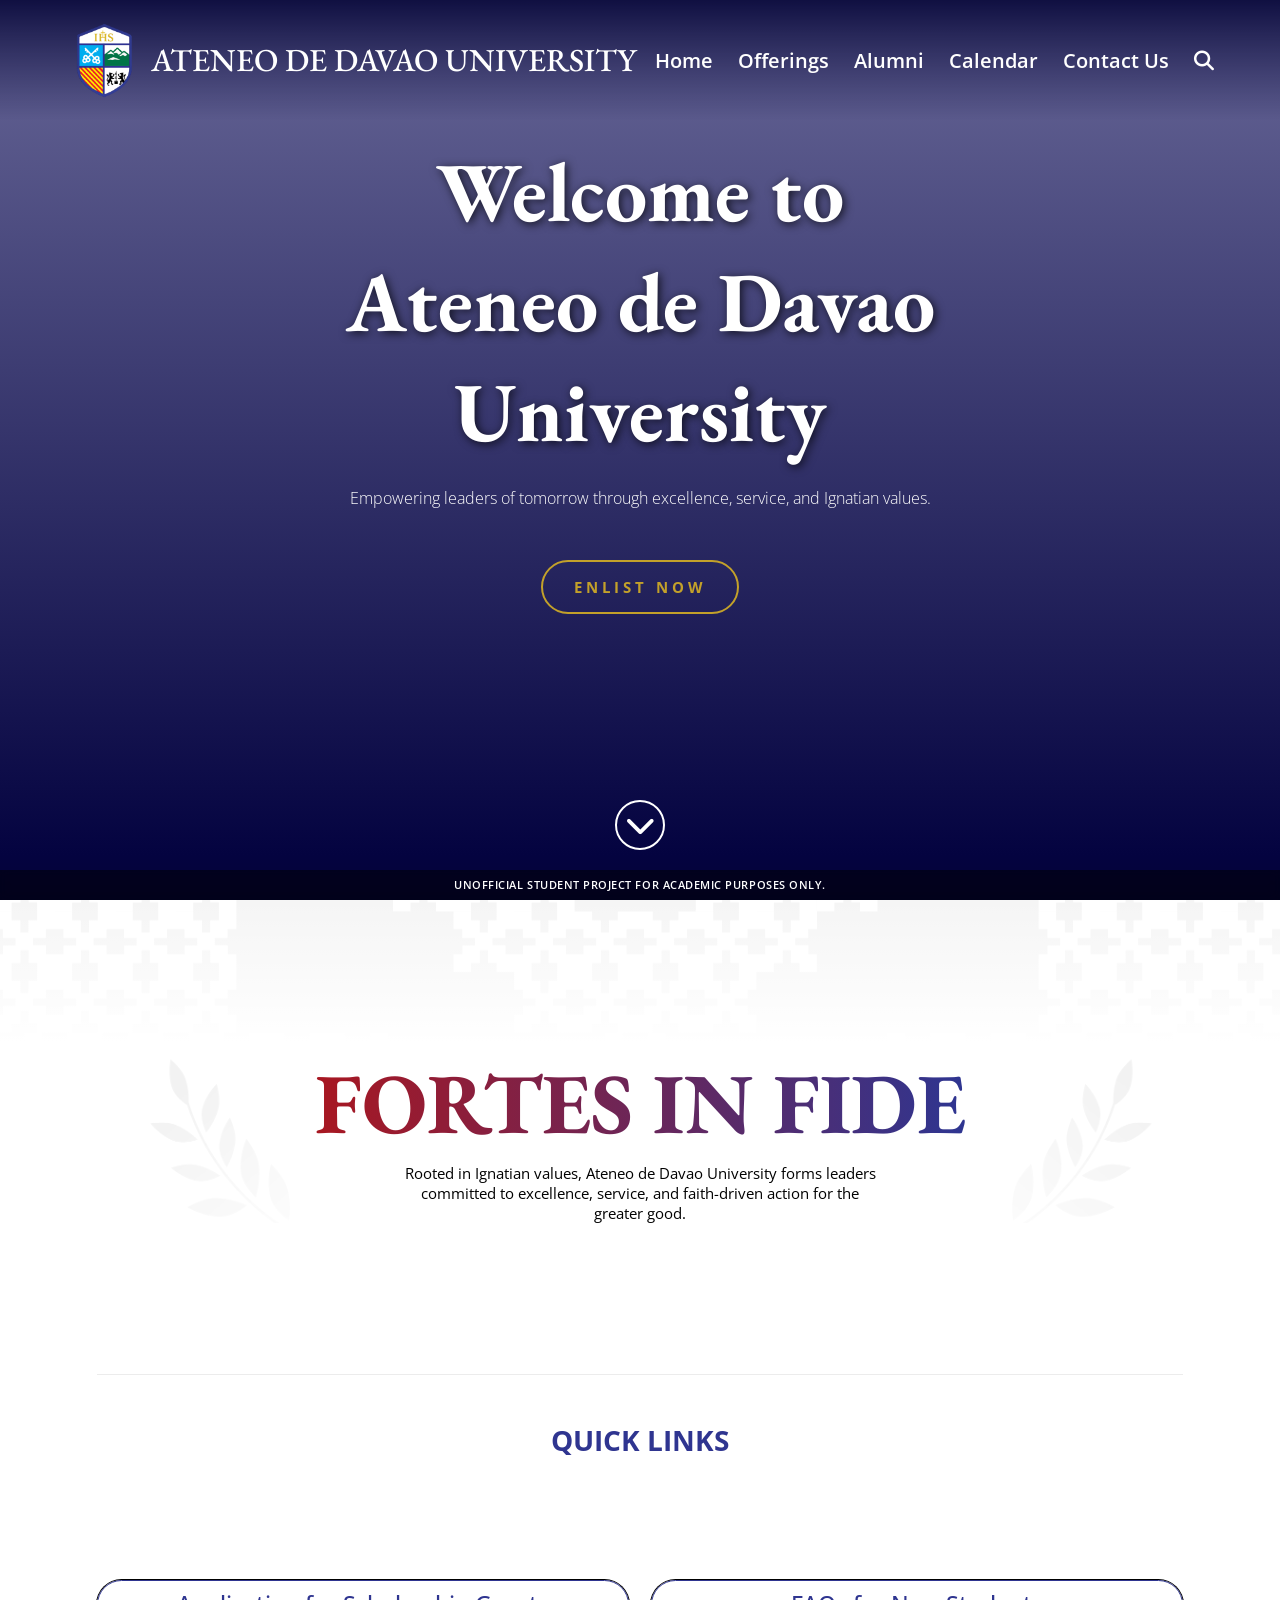
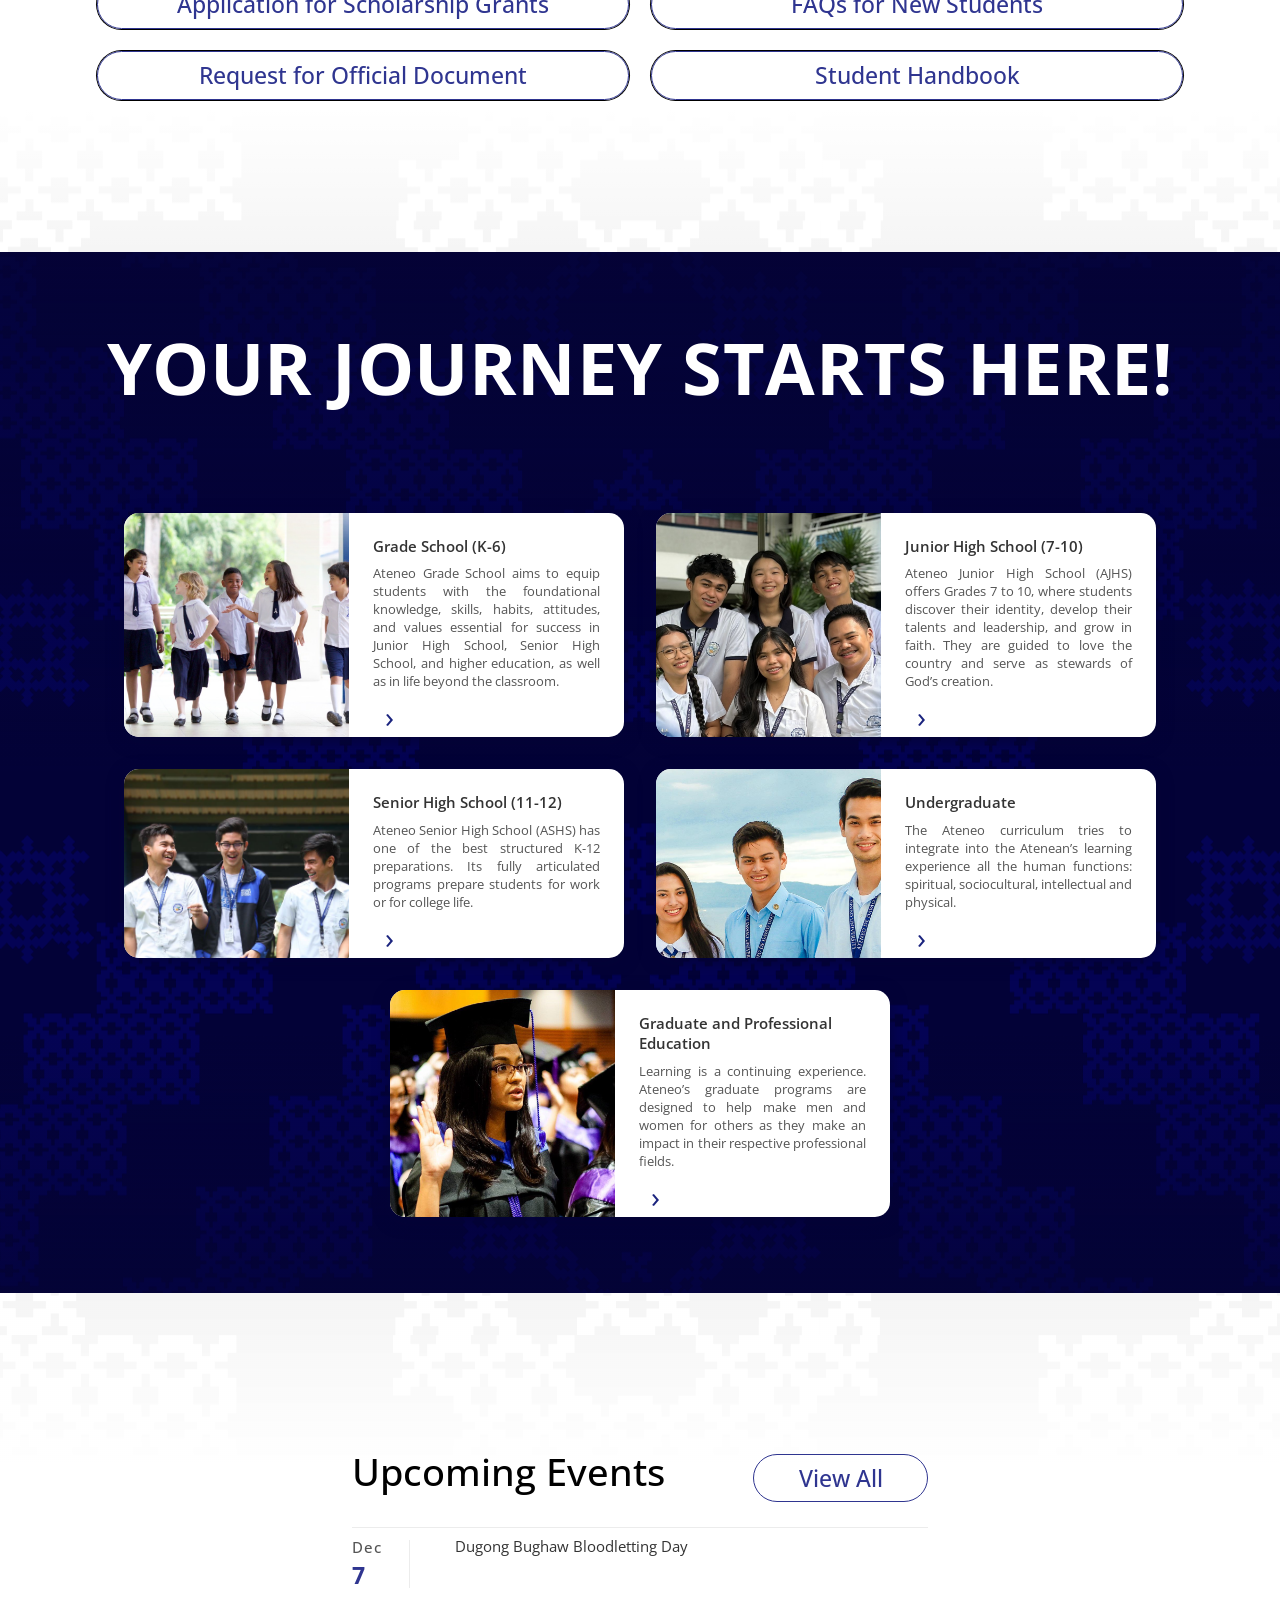
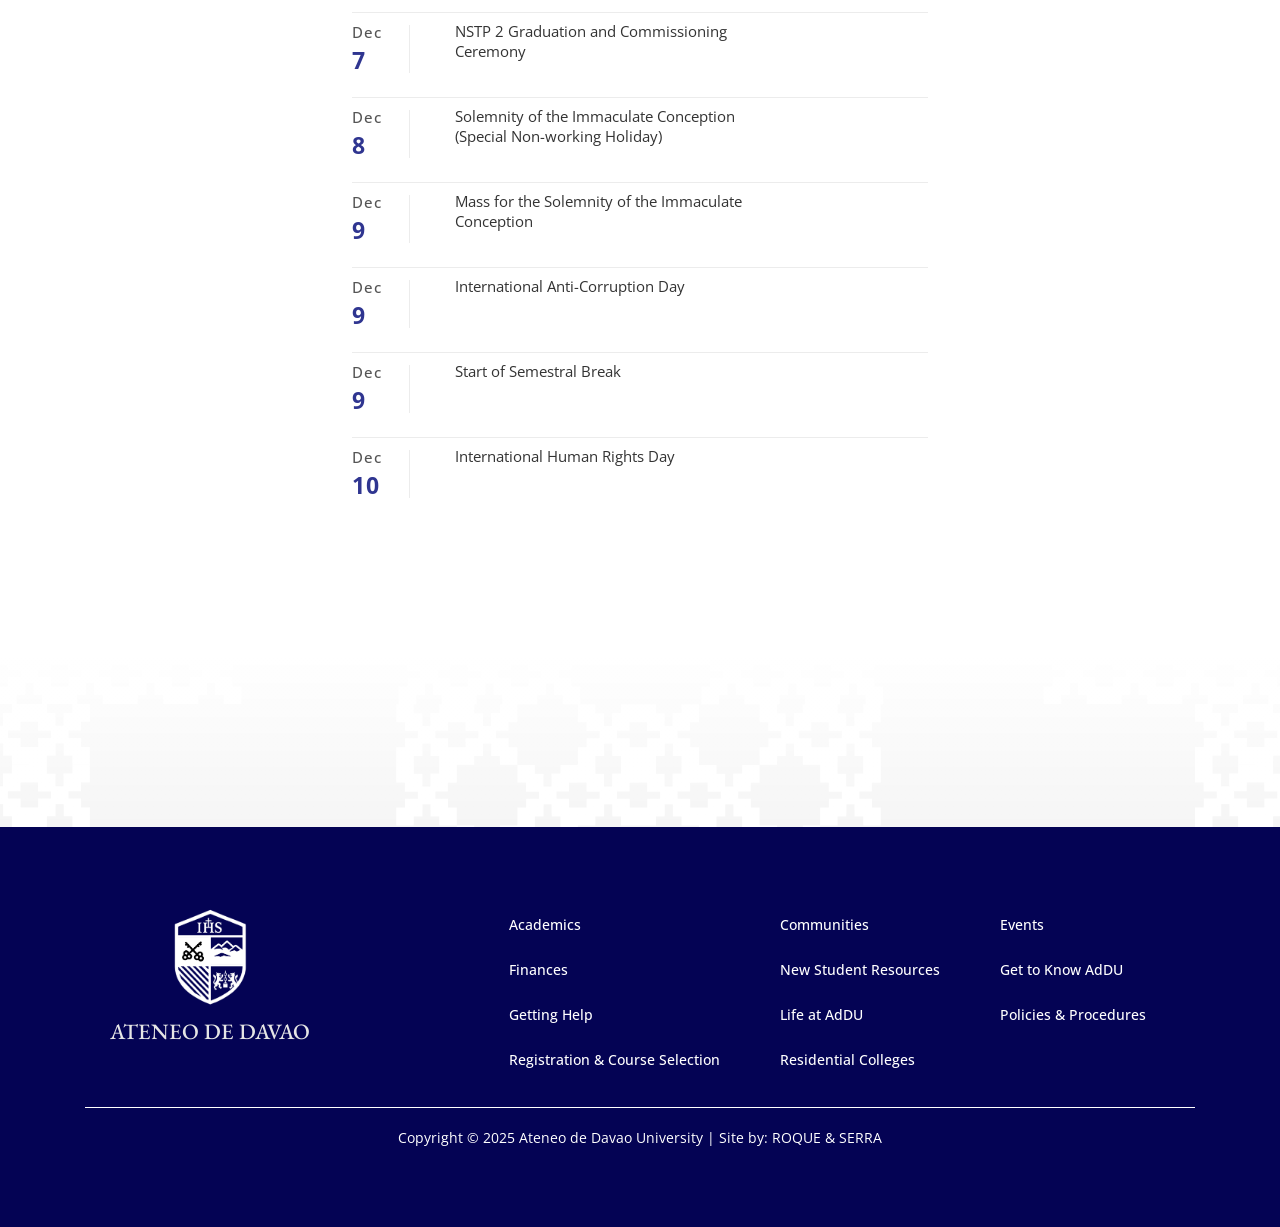
==== commit 7a7207e6: "refactor: deprecate search-overlay pending redesign" ====
--- a/index.html
+++ b/index.html
@@ -23,17 +23,6 @@
 </head>
 
 <body>
-    <div id="search-overlay">
-        <h1 id="search-close-btn">&#x2715;</h1>
-        <div class="search-logo-container">
-            <div class="search-logo"></div>
-            <div class="search-logo-text">ATENEO DE DAVAO</div>
-        </div>
-        <div class="custom-search-bar">
-            <script async src="https://cse.google.com/cse.js?cx=57bb6bc7506c5458e"></script>
-            <div class="gcse-search"></div>
-        </div>
-    </div>
     <header class="header header-v2" id="header">
         <div class="header-container header-container-v2" id="header-container">
             <div class="header-logo-container">
@@ -52,7 +41,7 @@
             </nav>
         </div>
     </header>
-    <div class="hero">
+    <div class="hero" style="--hero-bg: url('../img/index-1.png');">
         <div class="hero-inner">
             <h1>Welcome to<br>Ateneo de Davao University</h1>
             <p>Empowering leaders of tomorrow through excellence, service, and Ignatian values.</p>
--- a/css/main.css
+++ b/css/main.css
@@ -5,10 +5,7 @@
 }
 
 body {
-  /* background-color: #121212; */
   font-family: "Open Sans", sans-serif;
-  overflow-x: hidden;
-  /* margin: 40px; */
 }
 
 a {
@@ -86,7 +83,7 @@
   justify-content: center;
   align-items: center;
   width: 50px;
-  height: 50px;
+  aspect-ratio: 1 / 1;
   border: 2px solid white;
   border-radius: 50%;
   transition: transform 0.3s ease;
@@ -96,28 +93,6 @@
   transform: scale(1.1);
   animation: bounce 1s infinite;
 }
-
-/* .scroll-to-top {
-  position: fixed;
-  bottom: 20px;
-  right: 20px;
-  width: 50px;
-  height: 50px;
-  background-color: #333333;
-  color: white;
-  border: none;
-  border-radius: 50%;
-  display: flex;
-  align-items: center;
-  justify-content: center;
-  font-size: 24px;
-  cursor: pointer;
-  box-shadow: 0 4px 6px rgba(0, 0, 0, 0.1);
-  opacity: 0;
-  visibility: hidden;
-  transition: opacity 0.3s ease, visibility 0.3s ease;
-  z-index: 1000;
-} */
 
 .scroll-to-top {
   position: fixed;
@@ -156,12 +131,17 @@
   display: flex;
   align-items: center;
   justify-content: center;
-  /* background: linear-gradient(0deg, rgb(4, 3, 54) 0%, rgb(4, 3, 64) 5%, rgba(4, 3, 84, 0.6) 100%),#ffffff; */
+  background: 
+    linear-gradient(
+      0deg, #040336 0%,
+      #040340 5%,
+      #04035499 100%
+    ),
+    var(--hero-bg) no-repeat center center / cover;
   background-size: cover;
   color: #ffffff;
   text-align: center;
   position: relative;
-  /* margin-bottom: 100px; */
 }
 
 .hero .hero-inner {
@@ -234,3 +214,17 @@
     transform: translateY(-15px);
   }
 }
+
+html { font-size: 100%; }
+
+@media (max-width: 1400px) {
+  html { font-size: 95%; }
+}
+
+@media (max-width: 1250px) {
+  html { font-size: 90%; }
+}
+
+@media (max-width: 1100px) {
+  html { font-size: 85%; }
+}
--- a/css/calendar.css
+++ b/css/calendar.css
@@ -1,13 +1,3 @@
-.hero {
-  background: linear-gradient(
-      0deg,
-      rgb(4, 3, 64) 0%,
-      rgb(4, 3, 64) 5%,
-      rgba(4, 3, 84, 0.6) 100%
-    ),
-    url(../img/calendar.png) no-repeat center center / cover;
-}
-
 img.calendar-image {
   display: block;
   max-width: 60%;
--- a/css/index.css
+++ b/css/index.css
@@ -1,15 +1,3 @@
-.hero {
-  background: linear-gradient(
-      0deg,
-      rgb(4, 3, 54) 0%,
-      rgb(4, 3, 64) 5%,
-      rgba(4, 3, 84, 0.6) 100%
-    ),
-    url(../img/index-1.png) no-repeat center center / cover;
-    
-    
-}
-
 section {
   min-height: 100vh;
   display: flex;
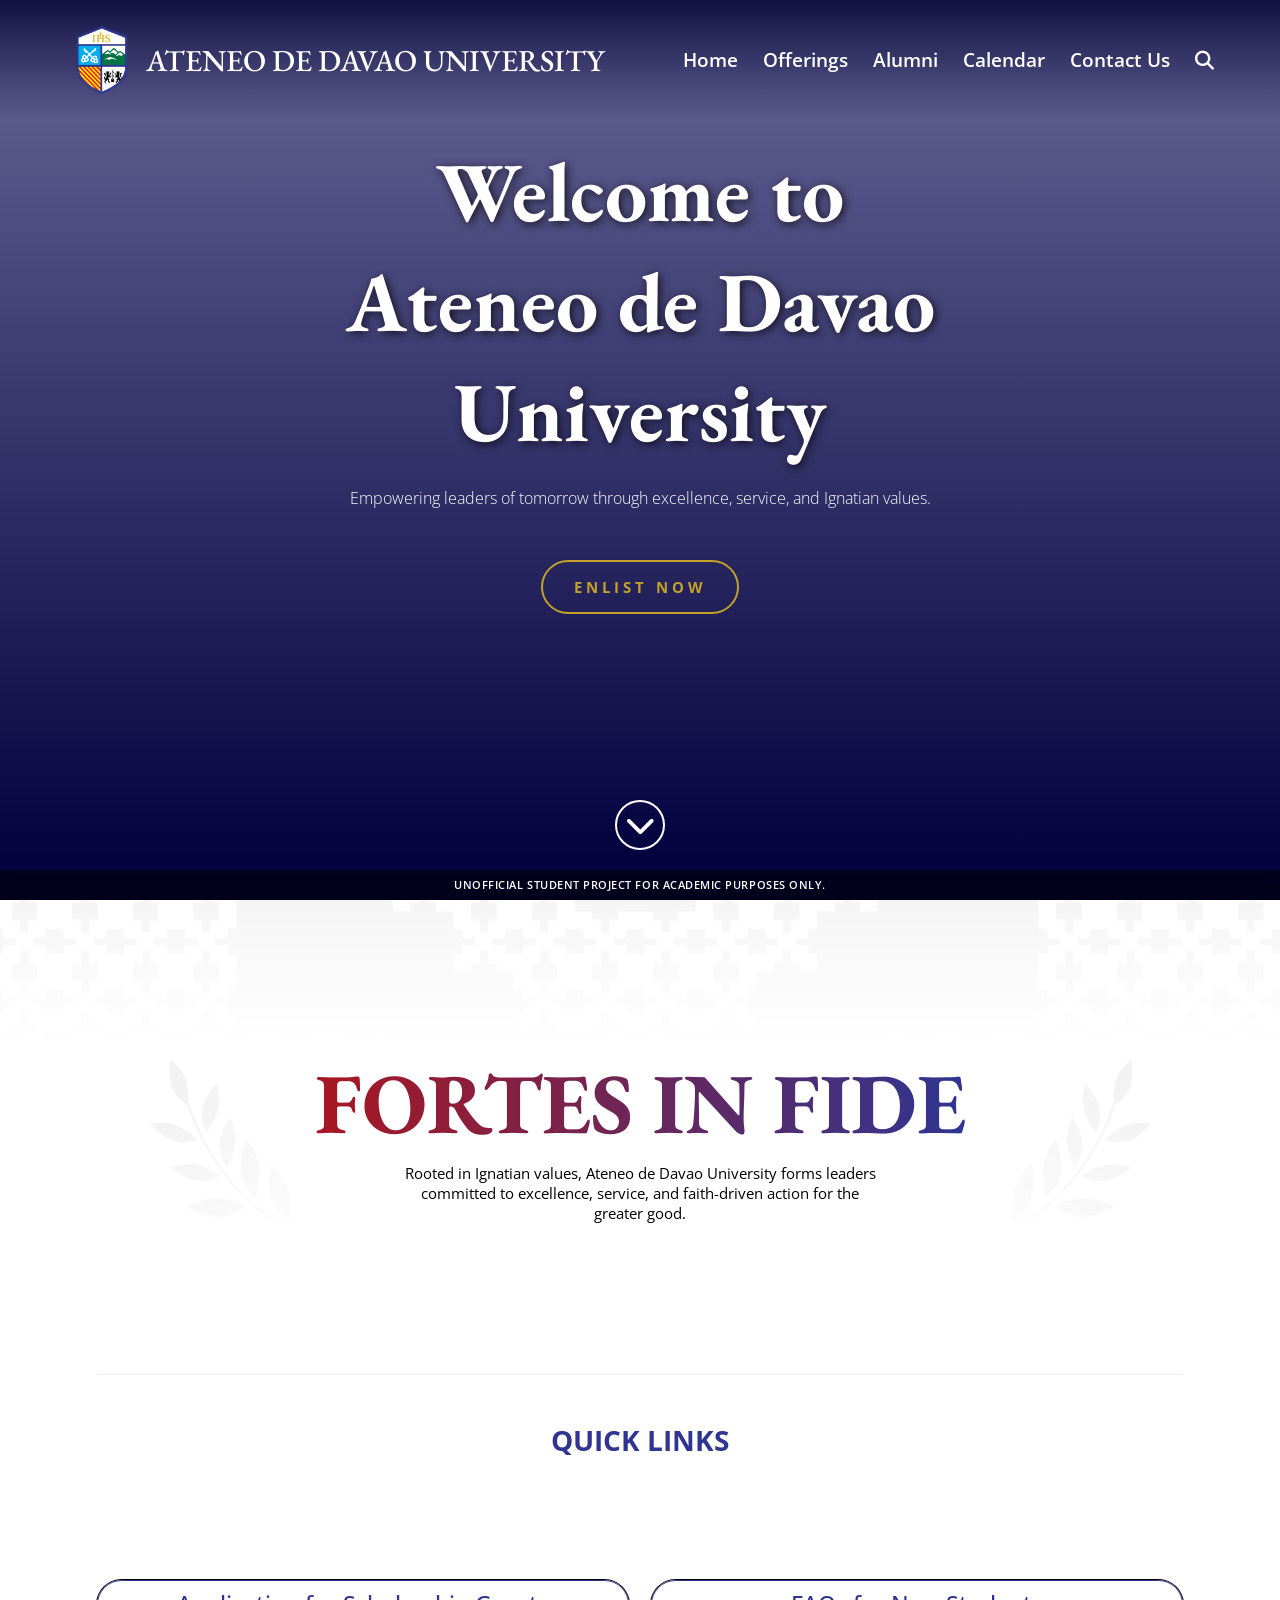
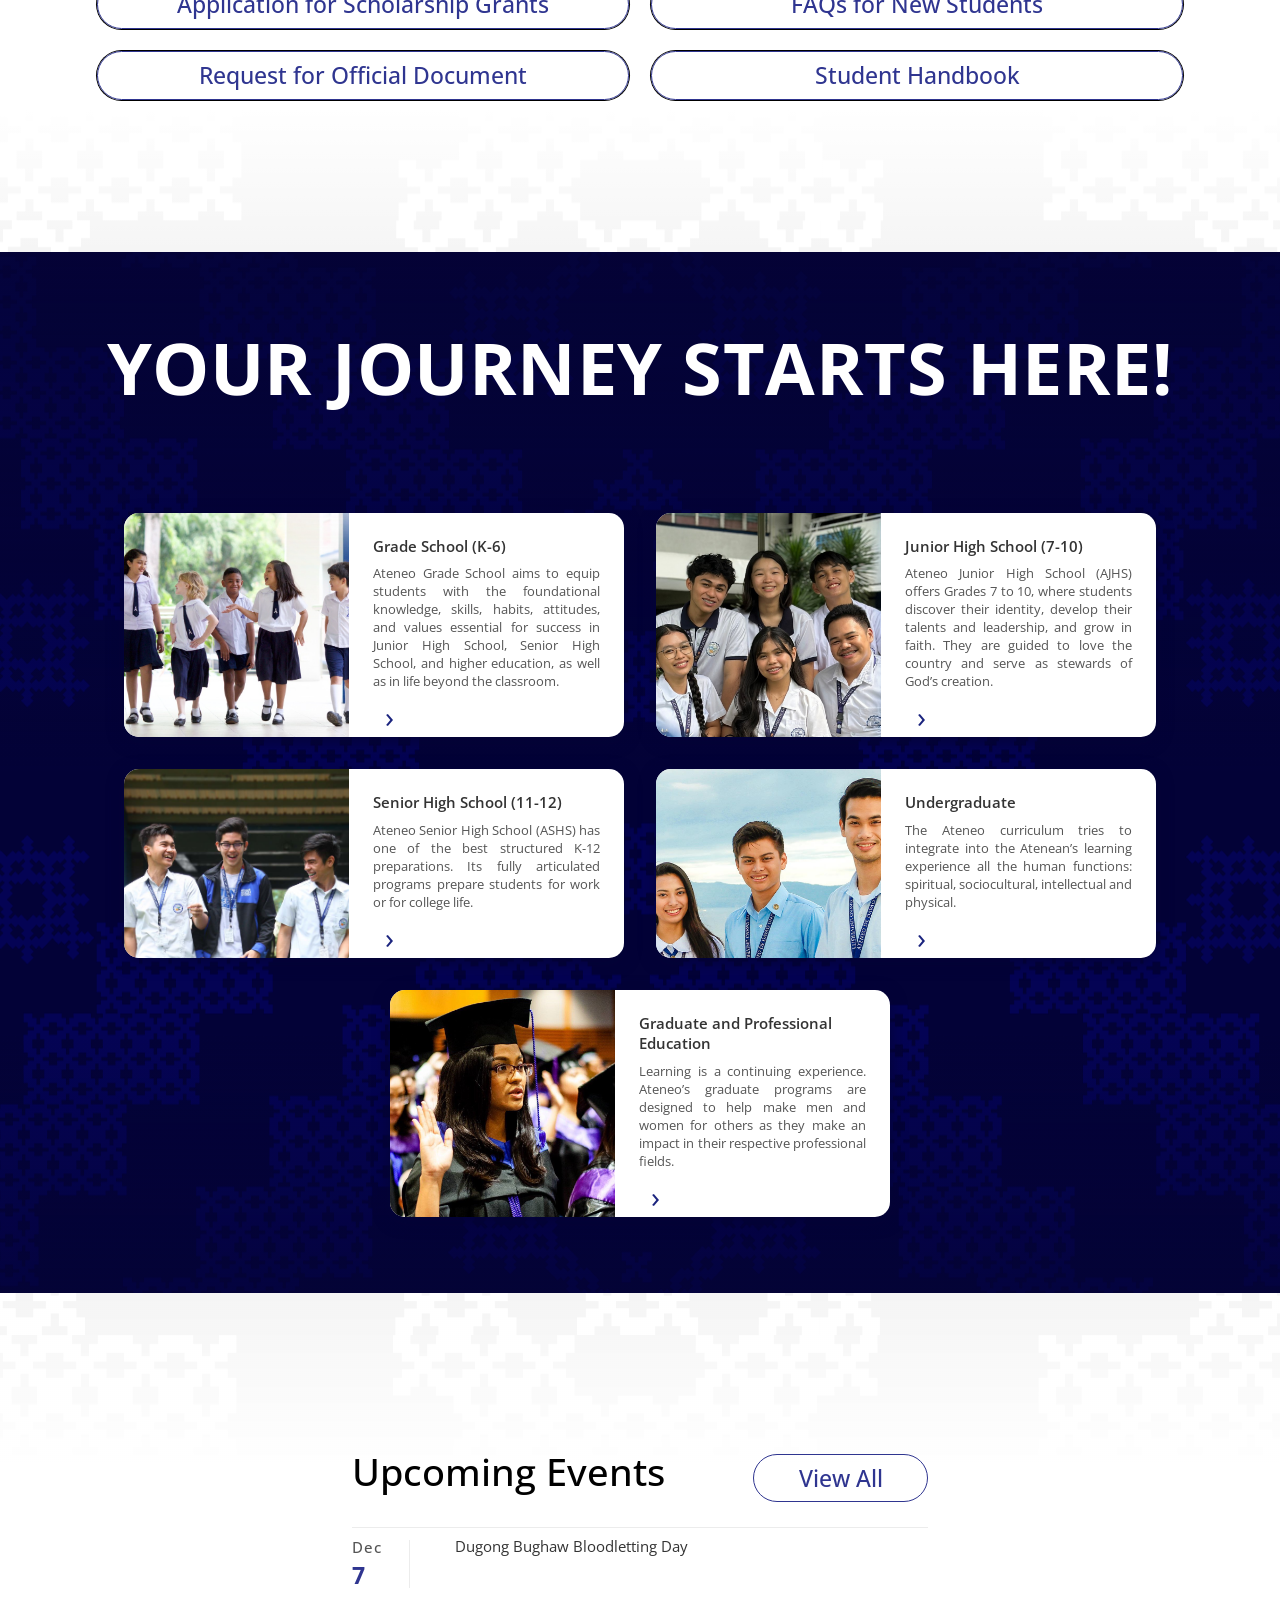
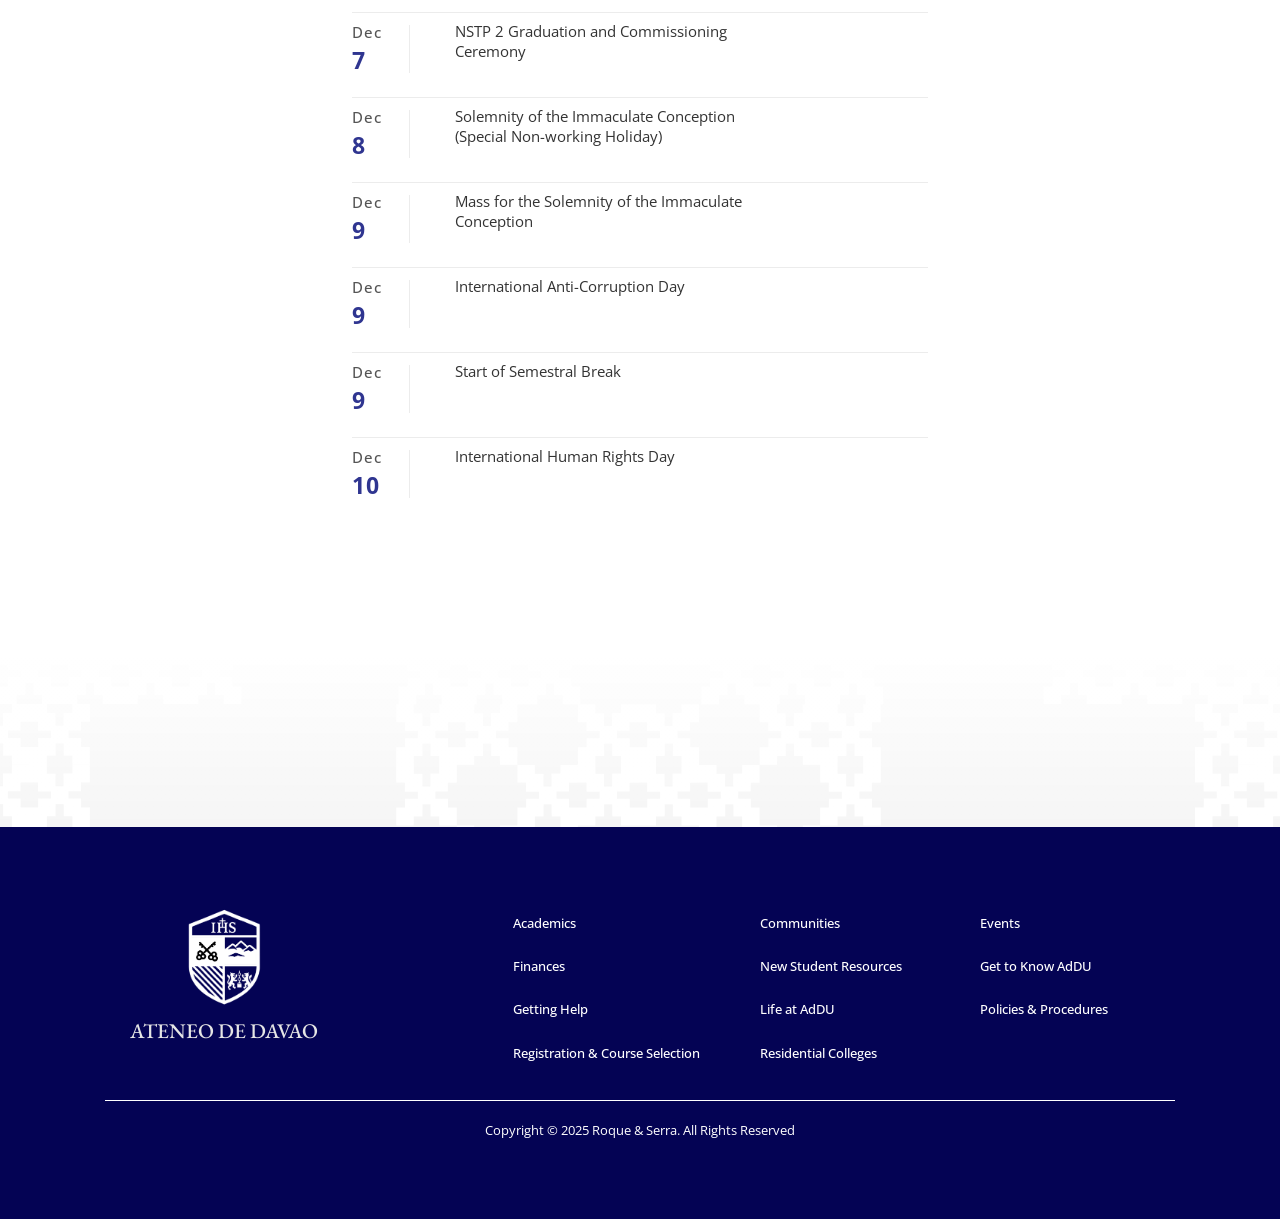
==== commit bf3638f7: "feat: implement responsive layout for header and footer" ====
--- a/index.html
+++ b/index.html
@@ -29,14 +29,19 @@
                 <div class="header-logo header-logo-v2" id="header-logo"></div>
                 <div class="header-logo-text">ATENEO DE DAVAO UNIVERSITY</div>
             </div>
-            <nav class="navigation">
+            <button class="hamburger" id="hamburger" aria-label="Toggle navigation menu">
+                <span></span><span></span><span></span>
+            </button>
+
+            <div class="nav-overlay" id="nav-overlay"></div>
+            <nav class="navigation" id="main-nav">
                 <ul>
                     <li><a href="./index.html" class="slide-underline">Home</a></li>
                     <li><a href="./program-offerings.html" class="slide-underline">Offerings</a></li>
                     <li><a href="./alumni.html" class="slide-underline">Alumni</a></li>
                     <li><a href="./calendar.html" class="slide-underline">Calendar</a></li>
                     <li><a href="./contact.html" class="slide-underline">Contact Us</a></li>
-                    <li><a href="#" onclick="return false;" id="search-icon"><i class="fas fa-search"></i></a></li>
+                    <li><a href="#" id="open-search" class="slide-underline"><i class="fas fa-search"></i> </a></li>
                 </ul>
             </nav>
         </div>
@@ -140,6 +145,7 @@
         </div>
         </div>
     </section>
+    
     <footer class="footer">
         <div class="footer-container">
             <div class="footer-top">
@@ -148,15 +154,26 @@
                     <div class="footer-logo-text">ATENEO DE DAVAO</div>
                 </div>
                 <div class="footer-links">
-                    <div><a href="#">Academics</a><a href="#">Finances</a><a href="#">Getting Help</a><a
-                            href="#">Registration & Course Selection</a></div>
-                    <div><a href="#">Communities</a><a href="#">New Student Resources</a><a href="#">Life at AdDU</a><a
-                            href="#">Residential Colleges</a></div>
-                    <div><a href="#">Events</a><a href="#">Get to Know AdDU</a><a href="#">Policies & Procedures</a>
+                    <div>
+                        <a href="#">Academics</a>
+                        <a href="#">Finances</a>
+                        <a href="#">Getting Help</a>
+                        <a href="#">Registration & Course Selection</a>
+                    </div>
+                    <div>
+                        <a href="#">Communities</a>
+                        <a href="#">New Student Resources</a>
+                        <a href="#">Life at AdDU</a>
+                        <a href="#">Residential Colleges</a>
+                    </div>
+                    <div>
+                        <a href="#">Events</a>
+                        <a href="#">Get to Know AdDU</a>
+                        <a href="#">Policies & Procedures</a>
                     </div>
                 </div>
             </div>
-            <div class="footer-bottom">Copyright © 2025 Ateneo de Davao University | Site by: ROQUE & SERRA</div>
+            <div class="footer-bottom">Copyright © 2025 Roque & Serra. All Rights Reserved</div>
         </div>
         </div>
     </footer>
@@ -168,7 +185,6 @@
     <div class="disclaimer">Unofficial student project for academic purposes only.</div>
 
     <script src="./js/main.js"></script>
-    <script src="./js/header.js"></script>
     <script src="./js/index.js"></script>
 </body>
 
--- a/css/header.css
+++ b/css/header.css
@@ -1,15 +1,13 @@
 .header {
-  /* background-color: rgb(4, 3, 84); */
   background-color: #ffffff;
   padding: 0;
   box-shadow: 0 2px 4px rgba(0, 0, 0, 0.1);
   color: #2d3091;
-  /* color: white; */
   position: fixed;
   top: 0;
   z-index: 1000;
   width: 100%;
-  font-size: 22px;
+  font-size: 1.375rem;
   transition: all 0.3s ease;
 }
 
@@ -21,13 +19,12 @@
   );
   box-shadow: 0 2px 4px rgba(0, 0, 0, 0);
   color: #ffffff;
-  font-size: 32px;
+  font-size: 2rem;
   transition: all 0.3s ease;
 }
 
 .header-container {
   height: 70px;
-  /* max-width: 1320px; */
   max-width: 92%;
   margin: 0 auto;
   padding: 0 15px;
@@ -57,27 +54,51 @@
 }
 
 .header-logo {
-  height: 50px;
   width: 50px;
-  border-radius: 50%;
-  background-color: #d9d9d900;
+  aspect-ratio: 1 / 1;
   flex-shrink: 0;
   background-size: cover;
   background-position: center;
-  margin: 0;
-  /* flex: 1 1 200px; */
+  /* margin: 0; */
   background-image: url("../assets/logos/UniversitySeal.png");
   transition: all 0.3s ease;
 }
 
 .header-logo-v2 {
-  height: 75px;
   width: 75px;
   transition: all 0.3s ease;
 }
 
+/* ================================================
+   Scroll lock — single class on <html>,
+   used by both nav and search panels
+================================================ */
+html.no-scroll {
+  overflow: hidden;
+}
+ 
+/* ================================================
+   Nav backdrop overlay — was completely missing,
+   which is why "click outside" never worked
+================================================ */
+.nav-overlay {
+  position: fixed;
+  inset: 0;
+  background: rgba(0, 0, 0, 0.45);
+  z-index: 1040; /* below nav drawer (1050), above page */
+  opacity: 0;
+  pointer-events: none;
+  transition: opacity 0.3s ease;
+}
+ 
+.nav-overlay.active {
+  opacity: 1;
+  pointer-events: auto;
+}
+
+/* Navigation */
 .navigation {
-  font-size: 20px;
+  font-size: 1.25rem;
 }
 
 .navigation ul {
@@ -100,6 +121,8 @@
   font-weight: 600;
   position: relative;
   padding: 5px 0;
+  color: inherit;
+  white-space: nowrap;
 }
 
 .navigation a::after {
@@ -124,131 +147,108 @@
   transform-origin: right;
 }
 
-#___gcse_0 {
-  line-height: 1.5;
-}
-
-.gs-title {
-  font-size: 16px;
-  font-weight: 600;
-}
-
-#search-overlay h1 {
-  position: absolute;
-  top: 40px;
-  right: 60px;
-  font-size: 52px;
-  font-weight: 100px;
-  color: white;
+/* Hamburger button */
+.hamburger {
+  display: none;
+  flex-direction: column;
+  justify-content: center;
+  align-items: center;
+  gap: 5px;
+  width: 38px;
+  height: 38px;
+  background: none;
+  border: none;
   cursor: pointer;
-}
-
-#search-overlay {
-  position: fixed;
-  bottom: -100vh;
-  left: 0;
-  width: 100%;
-  height: 100vh;
-  background-color: rgb(4, 3, 84);
-  z-index: 10000;
-  transition: bottom 0.7s ease-in-out;
-  display: flex;
-  align-items: center;
-  justify-content: center;
-  flex-direction: column;
-  gap: 80px;
-}
-
-#search-overlay.active {
-  bottom: 0;
-}
-
-.overlay-active body {
-  overflow: hidden;
-}
-
-#search-overlay .search-logo-container {
-  top: 20px;
-  left: 20px;
-  display: flex;
-  align-items: center;
-  gap: 30px;
-}
-
-#search-overlay .search-logo {
-  background-image: url(../assets/logos/UniversitySealWhite.png);
-  width: 125px;
-  height: 125px;
-  background-size: contain;
-  background-repeat: no-repeat;
-  background-position: center;
-}
-
-#search-overlay .search-logo-text {
-  font-family: "EB Garamond", serif;
-  font-weight: 500;
-  font-size: 3rem;
-  color: #ffffff;
-}
-
-#search-overlay .search-logo-text {
-  font-family: "EB Garamond", serif;
-  font-weight: 500;
-  font-size: 3rem;
-  color: #ffffff;
-}
-
-.custom-search-bar {
-  width: 800px;
-}
-.gsc-input {
-  width: 800px;
-}
-
-#search-overlay .custom-search-bar .gsc-control-cse {
-  background-color: transparent;
-  border: none;
-  padding: 0;
-  width: 800px;
-}
-
-#search-overlay .custom-search-bar .gsc-search-box-tools .gsc-search-box {
-  border: 1px solid #dfe1e5;
-  background-color: white;
-  border-radius: 30px;
-  padding: 15px 25px;
-  margin-bottom: 0;
-  display: flex;
-  align-items: center;
-  width: 100%;
-  box-sizing: border-box;
-}
-
-#search-overlay .custom-search-bar input.gsc-input {
-  border: none;
-  background: none;
-  box-shadow: none;
-  outline: none;
-  padding: 8px 0;
-  margin: 0;
-  color: #333333;
-  flex-grow: 1;
-  font-size: 18px;
-  width: 100%;
-  min-width: 0;
-}
-
-#search-overlay .custom-search-bar button.gsc-search-button {
-  border: none;
-  background: none;
-  padding: 0 10px;
-  margin: 0;
-  cursor: pointer;
+  padding: 4px;
+  z-index: 1100;
   flex-shrink: 0;
 }
-#search-overlay .custom-search-bar button.gsc-search-button svg {
-  fill: #4285f4;
+
+.hamburger span {
+  display: block;
   width: 24px;
-  height: 24px;
-  display: block;
-}
+  height: 2px;
+  background-color: #2d3091;
+  border-radius: 2px;
+  transition: transform 0.3s ease, opacity 0.3s ease, background-color 0.3s ease;
+}
+
+.header-v2 .hamburger span {
+  background-color: #ffffff; 
+}
+
+.hamburger.open span,
+.header-v2 .hamburger.open span {
+  background-color: #ffffff; 
+}
+
+/* Animate into ✕ when open */
+.hamburger.open span:nth-child(1) {
+  transform: translateY(7px) rotate(45deg);
+}
+.hamburger.open span:nth-child(2) {
+  opacity: 0;
+  transform: scaleX(0);
+}
+.hamburger.open span:nth-child(3) {
+  transform: translateY(-7px) rotate(-45deg);
+}
+
+
+@media (max-width: 1400px) {
+  .header-logo { width: 45px; }
+  .header-logo-v2 { width: 70px; }
+}
+
+@media (max-width: 1250px) {
+  .header-logo { width: 40px; }
+  .header-logo-v2 { width: 65px; }
+  
+  .navigation li {
+    margin-left: 12px;
+  }
+}
+
+@media (max-width: 1100px) {
+  .header-logo { width: 35px; }
+  .header-logo-v2 { width: 60px; }
+  
+  .hamburger { display: flex; }
+  
+  .navigation {
+    position: fixed;
+    top: 0;
+    right: -100%;
+    width: min(320px, 80vw);
+    height: 100vh;
+    background-color: rgb(4, 3, 84);
+    color: #ffffff;
+    padding: 90px 32px 32px;
+    z-index: 1050;
+    transition: right 0.35s ease;
+    overflow-y: auto;
+  }
+  
+  .navigation.nav-open { right: 0; }
+
+  .navigation ul { flex-direction: column; }
+
+  .navigation li { margin-left: 0; border-bottom: 1px solid rgba(255,255,255,0.12); }
+
+  .navigation a { display: block; padding: 14px 0; font-size: 18px; color: #ffffff; }
+}
+
+@media (max-width: 650px) {
+  .header-logo-v2 { width: 50px; }
+  .header-logo-text { font-size: 1.4rem  ;}
+}
+
+@media (max-width: 480px) {
+  .header-logo-v2 { width: 40px; }
+  .header-logo-text { font-size: 1.1rem  ;}
+}
+
+@media (max-width: 380px) {
+  .header-logo-v2 { width: 35px; }
+  .header-logo-text { font-size: 0.8rem  ;}
+}
--- a/css/footer.css
+++ b/css/footer.css
@@ -1,18 +1,17 @@
 .footer {
-  /* background-color: #1c1c1c; */
-  background-color: rgb(4, 3, 84);
-  /* background-color: #1b1e56 ; */
+  background-color: #040354;
   color: #e5e5e5;
   display: flex;
   justify-content: center;
   align-items: center;
   padding: 80px 0;
-
-  /* margin-top: 100px; */
 }
 
 .footer-container {
-  width: 1110px;
+  max-width: 1110px;
+  width: 100%;
+  padding: 0 20px;
+  box-sizing: border-box;
 }
 
 .footer-logo-container {
@@ -24,7 +23,7 @@
 
 .footer-logo-text {
   font-family: "EB Garamond", serif;
-  font-size: 22px;
+  font-size: 1.375rem;
   font-weight: 500;
   padding-top: 10px;
 }
@@ -71,7 +70,7 @@
   color: #ffffff;
   text-decoration: none;
   font-weight: 500;
-  font-size: 14px;
+  font-size: 0.875rem;
   line-height: 2.5;
 }
 
@@ -85,6 +84,53 @@
   align-items: center;
   border-top: 1px solid #ffffff;
   padding-top: 20px;
-  font-size: 14px;
+  font-size: 0.875rem;
   color: #ffffff;
 }
+
+@media (max-width: 950px) {
+  .footer-top {
+    flex-direction: column; 
+    align-items: center;
+    gap: 40px;
+  }
+
+  .footer-links {
+    justify-content: center; 
+    width: 100%;
+    margin-top: 0;
+    flex: none;
+  }
+}
+
+@media (max-width: 650px) {
+  .footer { 
+    padding: 40px 0; 
+  }
+  
+  .footer-top {
+    flex-direction: column;
+    align-items: center;
+    gap: 30px;
+    padding: 0;
+  }
+
+  .footer-links {
+    flex-direction: column;
+    align-items: center;
+    text-align: center;
+    gap: 30px;
+  }
+
+  .footer-bottom {
+    text-align: center;
+    line-height: 1.5;
+    padding: 20px 15px 0;
+  }
+}
+
+@media (max-width: 480px) {
+  .footer-links div {
+    min-width: 100%;
+  }
+}
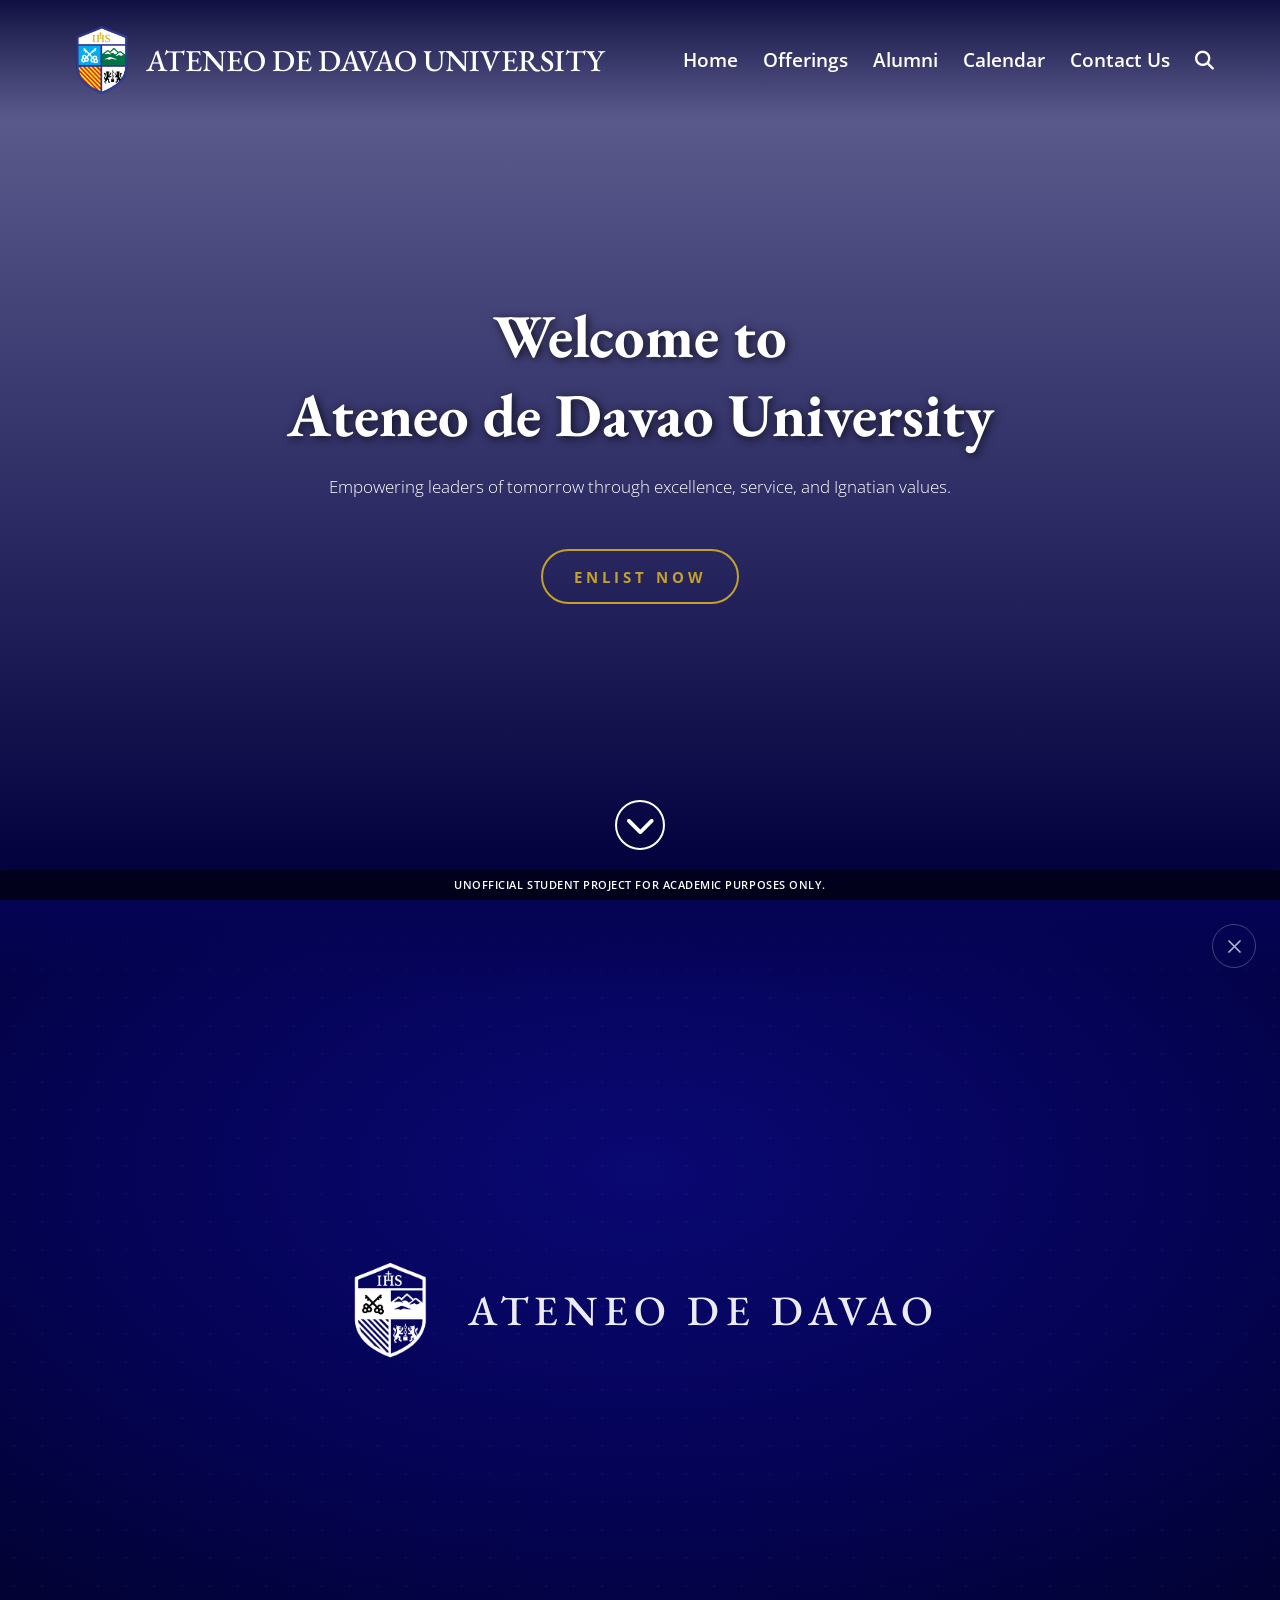
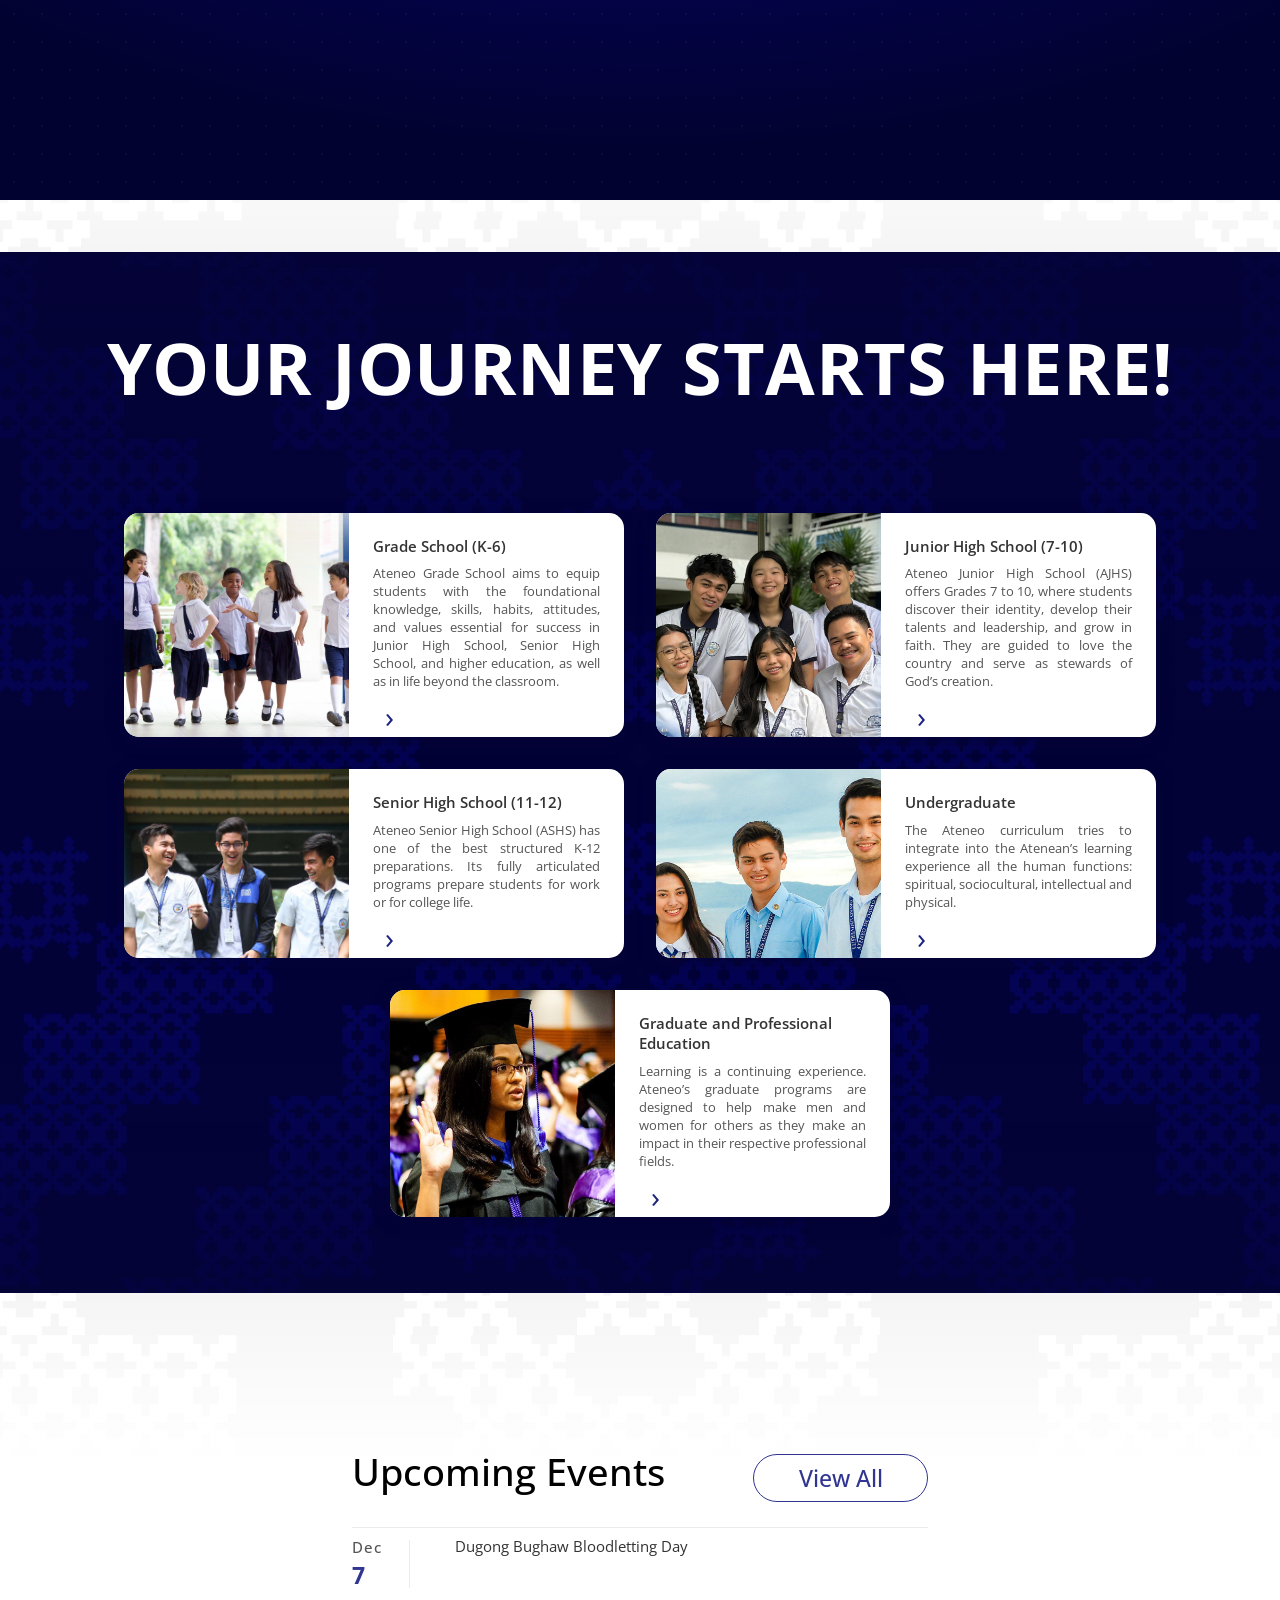
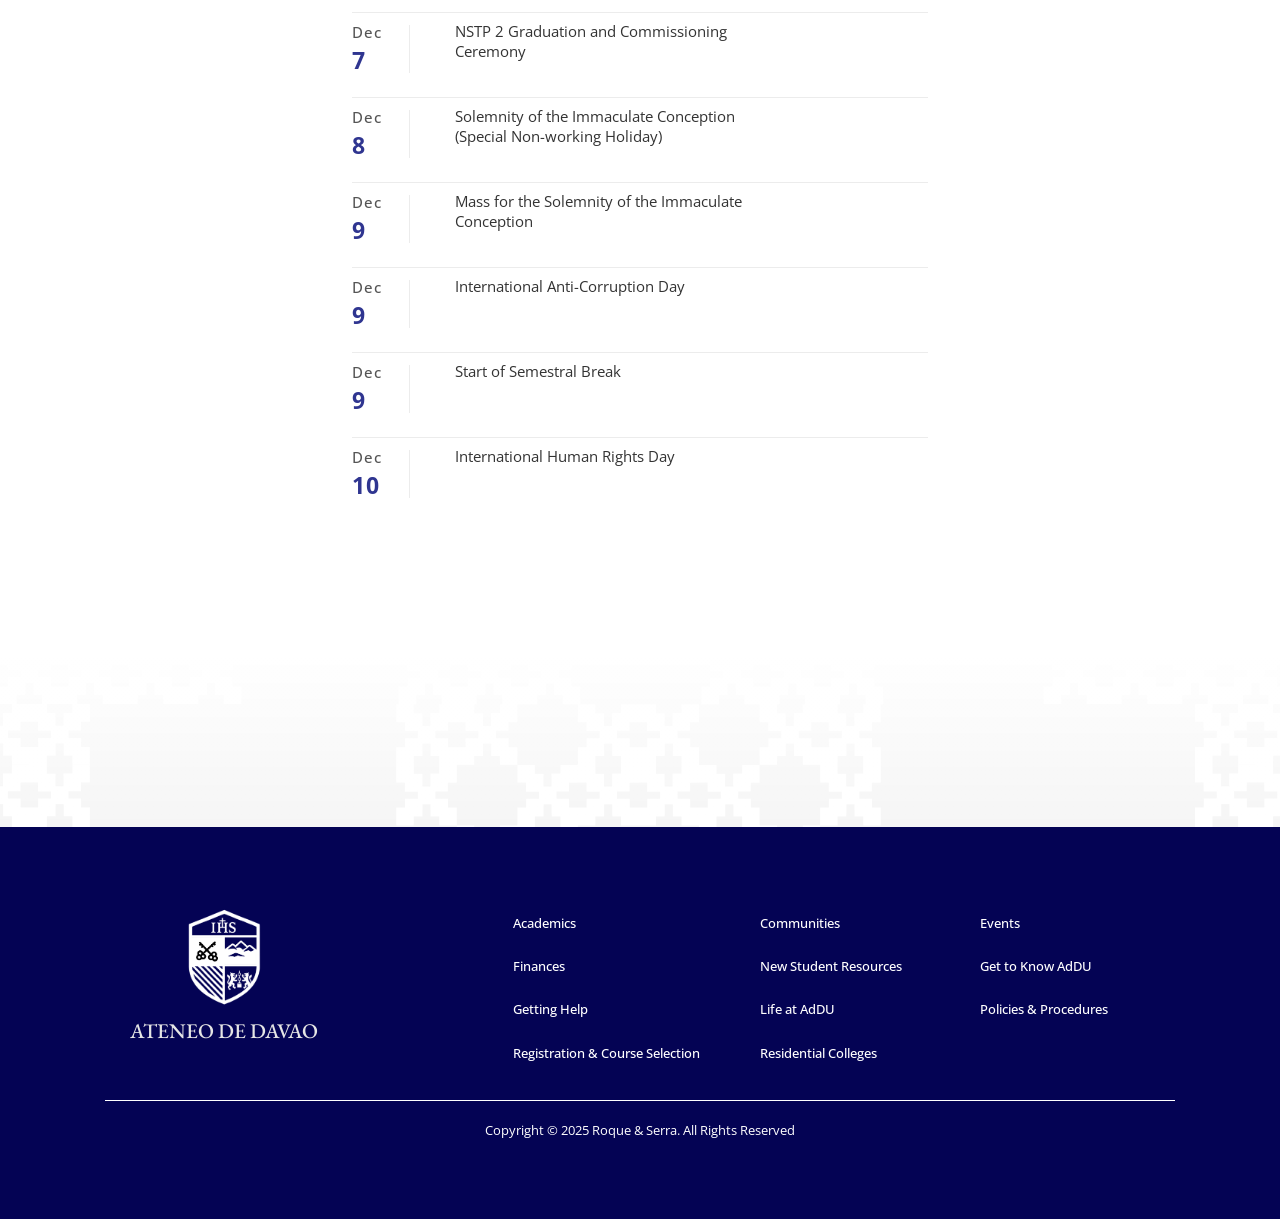
==== commit f3a5a881: "feat: implement responsive layout for search overlay" ====
--- a/index.html
+++ b/index.html
@@ -15,6 +15,7 @@
     <link rel="stylesheet" href="./css/main.css">
     <link rel="stylesheet" href="./css/header.css">
     <link rel="stylesheet" href="./css/footer.css">
+    <link rel="stylesheet" href="./css/search-overlay.css">
     <link rel="stylesheet" href="./css/calendar.css">
     <link rel="stylesheet" href="./css/index.css">
     <link rel="stylesheet" href="https://cdnjs.cloudflare.com/ajax/libs/font-awesome/6.5.2/css/all.min.css"
@@ -182,6 +183,31 @@
         <i class="fas fa-angle-up"></i>
     </button>
 
+    <div id="search-overlay">
+        <div class="overlay-scroll-container">
+            <!-- Sticky top bar with close button -->
+            <div class="overlay-topbar">
+                <button class="search-close-btn" id="search-close-btn" aria-label="Close search">
+                    <svg width="13" height="13" viewBox="0 0 13 13" fill="none" xmlns="http://www.w3.org/2000/svg">
+                        <path d="M1 1L12 12M12 1L1 12" stroke="currentColor" stroke-width="1.75"
+                            stroke-linecap="round" />
+                    </svg>
+                </button>
+            </div>
+            <!-- Content -->
+            <div class="search-content-wrapper">
+                <div class="search-logo-container">
+                    <div class="search-logo"></div>
+                    <div class="search-logo-text">ATENEO DE DAVAO</div>
+                </div>
+                <div class="custom-search-bar">
+                    <script async src="https://cse.google.com/cse.js?cx=57bb6bc7506c5458e"></script>
+                    <div class="gcse-search"></div>
+                </div>
+            </div>
+        </div>
+    </div>
+
     <div class="disclaimer">Unofficial student project for academic purposes only.</div>
 
     <script src="./js/main.js"></script>
--- a/css/main.css
+++ b/css/main.css
@@ -127,7 +127,8 @@
 }
 
 .hero {
-  height: 100vh;
+  min-height: 100vh;
+  padding: 120px 0;
   display: flex;
   align-items: center;
   justify-content: center;
@@ -150,19 +151,18 @@
 
 .hero .hero-inner h1 {
   font-family: "EB Garamond", serif;
-  font-size: 84px;
-  /* text-decoration: underline; */
+  font-size: 4rem;
   text-decoration-thickness: 3px;
-  text-decoration-color: rgba(255, 255, 255);
+  text-decoration-color: #ffffff;
   text-underline-offset: 10px;
   font-weight: 700;
-  text-shadow: 2px 2px 10px rgba(0, 0, 0, 0.75);
+  text-shadow: 2px 2px 10px #000000bf;
   margin-bottom: 16px;
 }
 
 .hero .hero-inner p {
   font-family: "Open Sans", sans-serif;
-  font-size: 16px;
+  font-size: 1.1rem;
   font-weight: 300;
   line-height: 2;
   margin-bottom: 16px;
@@ -188,16 +188,24 @@
   border-radius: 35px;
   border: 2px solid #c3a12a;
   color: #c3a12a;
-  margin-bottom: 150px;
   transition: background 0.2s ease, color 0.2s ease, transform 0.2s ease, box-shadow 0.2s ease;
 }
 
-.hero .hero-inner .hero-btn .btn-one:hover {
-  background: #c3a12a;
-  color: #333333;
-  transform: scale(1.05);
-  box-shadow: 0 8px 15px rgba(0, 0, 0, 0.2);
-}
+@media (hover: hover) and (pointer: fine) {
+  .hero .hero-inner .hero-btn .btn-one:hover {
+    background: #c3a12a;
+    color: #333333;
+    transform: scale(1.05);
+    box-shadow: 0 8px 15px rgba(0, 0, 0, 0.2);
+  }
+}
+
+.hero .hero-inner .hero-btn .btn-one:active {
+  transform: scale(0.95);
+  background: transparent;
+  color: #c3a12a; 
+}
+
 .hero .hero-inner .hero-btn .btn-two {
   padding: 8px 14px;
   border-radius: 5px;
@@ -215,7 +223,11 @@
   }
 }
 
-html { font-size: 100%; }
+html {
+  font-size: 100%;
+  scroll-behavior: smooth;
+  scroll-padding-top: 85px;
+}
 
 @media (max-width: 1400px) {
   html { font-size: 95%; }
@@ -227,4 +239,29 @@
 
 @media (max-width: 1100px) {
   html { font-size: 85%; }
+  
+  .hero .hero-inner { width: 85%; }
+  
+  .hero .hero-inner h1 { font-size: 3.2rem; }
+  
+  .hero .hero-inner .hero-btn .btn-one { margin-bottom: 100px; }
+}
+
+@media (max-width: 650px) {
+  .hero .hero-inner { width: 92%; }
+  
+  .hero .hero-inner h1 { font-size: 2.8rem; }
+  
+  .hero .hero-inner p { font-size: 1rem; }
+  
+  .hero .hero-inner .hero-btn .btn-one { margin-bottom: 80px; }
+}
+
+@media (max-width: 480px) {
+  .hero .hero-inner h1 { font-size: 2.35rem; }
+  
+  .hero .hero-inner .hero-btn .btn-one { 
+    margin-bottom: 60px; 
+    padding: 0.8rem 1.6rem;
+  }
 }
--- a/css/search-overlay.css
+++ b/css/search-overlay.css
@@ -0,0 +1,610 @@
+#search-overlay {
+  position: fixed;
+  inset: 0;
+
+  z-index: 9000;
+
+  overscroll-behavior: contain;
+
+  transform: translateY(100%);
+  transition: transform 0.3s ease-in-out;
+
+  background:
+    radial-gradient(circle, #ffffff0a 1px, transparent 1px) 0 0 / 28px 28px,
+    radial-gradient(ellipse 80% 65% at 50% 30%, #0a0872 0%, #040354 55%, #020230 100%);
+
+  display: flex;
+  flex-direction: column;
+  align-items: center;
+  overflow: hidden;
+}
+
+.overlay-scroll-container {
+  /* position: absolute already establishes a containing block for
+     the absolutely-positioned .search-content-wrapper child */
+  position: absolute;
+  inset: 0;
+  overflow-y: auto;
+  overflow-x: hidden;
+  overscroll-behavior: contain;
+  -webkit-overflow-scrolling: touch;
+}
+
+#search-overlay.active {
+  transform: translateY(0);
+}
+
+/* ── Lock outer scroll while results are open ── */
+#search-overlay.has-results .overlay-scroll-container {
+  overflow: hidden;
+}
+
+/* ── Sticky top bar (close button) ── */
+.overlay-topbar {
+  position: sticky;
+  top: 0;
+  width: 100%;
+  display: flex;
+  justify-content: flex-end;
+  align-items: center;
+  padding: 24px 24px;
+  z-index: 10;
+  background: linear-gradient(to bottom, #040354 10%, transparent);
+  pointer-events: none;
+  flex-shrink: 0;
+}
+
+.search-close-btn {
+  pointer-events: all;
+  background: none;
+  border: 1.5px solid rgba(255, 255, 255, 0.25);
+  border-radius: 50%;
+  width: 44px;
+  height: 44px;
+  display: flex;
+  align-items: center;
+  justify-content: center;
+  cursor: pointer;
+  color: rgba(255, 255, 255, 0.7);
+  transition: border-color 0.2s, color 0.2s, background 0.2s;
+  flex-shrink: 0;
+}
+
+.search-close-btn:hover {
+  border-color: rgba(255, 255, 255, 0.8);
+  color: #fff;
+  background: rgba(255, 255, 255, 0.1);
+}
+
+/* ══════════════════════════════════════════════
+   CONTENT WRAPPER
+   Default: absolute-centered (no margin: auto needed).
+   has-results: slides to top via top + transform transition.
+══════════════════════════════════════════════ */
+.search-content-wrapper {
+  position: absolute;
+
+  /* Vertical centering — both transition smoothly */
+  top: 50%;
+  transform: translateY(-50%);
+
+  /* Horizontal centering */
+  left: 0;
+  right: 0;
+  margin: 0 auto;
+
+  z-index: 2;
+  width: 100%;
+  max-width: 780px;
+  padding: clamp(80px, 12dvh, 160px) 32px clamp(80px, 16dvh, 200px);
+
+  display: flex;
+  flex-direction: column;
+  align-items: center;
+  gap: 44px;
+
+  /* Smooth move between centered ↔ top-anchored */
+  transition:
+    top     0.45s cubic-bezier(0.23, 1, 0.32, 1),
+    transform 0.45s cubic-bezier(0.23, 1, 0.32, 1),
+    padding   0.45s cubic-bezier(0.23, 1, 0.32, 1);
+}
+
+/* ── has-results: pin wrapper near top ── */
+#search-overlay.has-results .search-content-wrapper {
+  top: 0;
+  transform: translateY(0);
+  padding-top: clamp(55px, 7dvh, 80px);
+  padding-bottom: 24px;
+}
+
+/* ── Brand logo ── */
+.search-logo-container {
+  display: flex;
+  align-items: center;
+  gap: 28px;
+}
+
+.search-logo {
+  background-image: url(../assets/logos/UniversitySealWhite.png);
+  width: 100px;
+  height: 100px;
+  background-size: contain;
+  background-repeat: no-repeat;
+  background-position: center;
+  flex-shrink: 0;
+  transition: width 0.45s cubic-bezier(0.23, 1, 0.32, 1),
+              height 0.45s cubic-bezier(0.23, 1, 0.32, 1);
+}
+
+.search-logo-text {
+  font-family: "EB Garamond", serif;
+  font-weight: 500;
+  font-size: 2.75rem;
+  letter-spacing: 0.15em;
+  color: rgba(255, 255, 255, 0.92);
+  white-space: nowrap;
+  transition: font-size 0.45s cubic-bezier(0.23, 1, 0.32, 1);
+}
+
+/* Slightly compact logo when results are showing */
+#search-overlay.has-results .search-logo {
+  width: 60px;
+  height: 60px;
+}
+
+#search-overlay.has-results .search-logo-text {
+  font-size: 1.85rem;
+}
+
+/* ── CSE container ── */
+.custom-search-bar {
+  width: 100%;
+}
+
+/* ══════════════════════════════════════════════
+   RESULTS — escape to fixed below the sticky header
+   JS writes --search-results-top after transition ends
+══════════════════════════════════════════════ */
+#search-overlay.has-results .gsc-results-wrapper-nooverlay {
+  position: fixed !important;
+  top: 200% !important;
+  left: 50% !important;
+  transform: translateX(-50%) !important;
+  width: min(780px, calc(100vw - 64px)) !important;
+  height: calc(100dvh - var(--search-results-top, 220px) - 8px) !important;
+  max-height: none !important;
+  overflow-y: auto !important;
+  overflow-x: hidden !important;
+  overscroll-behavior: contain !important;
+  -webkit-overflow-scrolling: touch !important;
+  padding: 4px 0 60px !important;
+  margin: 0 !important;
+  background: transparent !important;
+  border: none !important;
+  box-shadow: none !important;
+  z-index: 1 !important;
+  scrollbar-gutter: stable both-edges;
+  scrollbar-color: #95700b #00000000;
+
+  animation: resultsFadeIn 0.3s ease 0.45s both;
+}
+
+@keyframes resultsFadeIn {
+  from { opacity: 0; transform: translateX(-50%) translateY(8px); }
+  to   { opacity: 1; transform: translateX(-50%) translateY(0); }
+}
+
+/* ══════════════════════════════════════════════
+   GOOGLE CSE OVERRIDES — full-width layout
+══════════════════════════════════════════════ */
+#search-overlay #recaptcha-wrapper {
+  background: rgba(255, 255, 255, 0.06) !important;
+  border: 1px solid rgba(255, 255, 255, 0.1) !important;
+  border-radius: 10px !important;
+  padding: 16px 20px !important;
+  color: #ffffff !important;
+  width: fit-content !important;
+  margin: 50px auto !important;
+  display: flex !important;
+  flex-direction: column !important;
+  align-items: center !important;
+}
+
+#search-overlay .gs-captcha-info-link {
+  color: #9a781d !important;
+}
+
+#search-overlay .custom-search-bar .gsc-control-cse {
+  background-color: transparent !important;
+  border: none !important;
+  padding: 0 !important;
+  width: 100% !important;
+}
+
+/* Remove max-widths */
+#search-overlay .gsc-control-cse,
+#search-overlay .gsc-control-wrapper-cse,
+#search-overlay .gsc-results-wrapper-nooverlay,
+#search-overlay .gsc-wrapper,
+#search-overlay .gsc-resultsRoot,
+#search-overlay .gsc-expansionArea,
+#search-overlay .gsc-webResult.gsc-result,
+#search-overlay .gsc-result-info,
+#search-overlay .custom-search-bar .gsc-control-wrapper-cse,
+#search-overlay .custom-search-bar form.gsc-search-box-tools {
+  width: 100% !important;
+  max-width: none !important;
+}
+
+.gsc-control-wrapper-cse {
+  width: min-content;
+}
+
+.gsc-search-box.gsc-search-box-tools {
+  margin: 0 !important;
+}
+
+#search-overlay .custom-search-bar td.gsc-clear-button {
+  display: none !important;
+}
+
+#search-overlay .custom-search-bar .gsc-search-bar,
+#search-overlay .custom-search-bar .gsc-search-wrapper,
+#search-overlay .custom-search-bar .gsc-input-box-container {
+  width: 100% !important;
+  margin: 0 !important;
+  padding: 0 !important;
+}
+
+#search-overlay .gs-spelling {
+  color: rgba(255, 255, 255, 0.6) !important;
+  font-size: 0.9rem !important;
+  padding: 0 0 12px 4px !important;
+}
+
+#search-overlay .gs-spelling a {
+  color: #a8c4ff !important;
+  text-decoration: underline !important;
+  cursor: pointer !important;
+}
+
+#search-overlay .gs-spelling a:hover {
+  color: #fff !important;
+}
+
+/* ── THE PILL ── */
+#search-overlay .custom-search-bar .gsc-search-box-tools .gsc-search-box {
+  display: flex !important;
+  align-items: center !important;
+  background: rgba(255, 255, 255, 0.97) !important;
+  border: none !important;
+  border-radius: 50px !important;
+  padding: 8px 10px 8px 20px !important;
+  margin-bottom: 0 !important;
+  width: 100% !important;
+  height: 3rem !important;
+  box-sizing: border-box !important;
+  box-shadow: 0 8px 40px rgba(0, 0, 0, 0.35), 0 0 0 1px rgba(255, 255, 255, 0.15) !important;
+  transition: box-shadow 0.2s !important;
+}
+
+#search-overlay .custom-search-bar .gsc-search-box-tools .gsc-search-box:focus-within {
+  box-shadow: 0 8px 48px rgba(0, 0, 0, 0.45), 0 0 0 2.5px rgba(255, 255, 255, 0.55) !important;
+}
+
+/* Input <td> */
+#search-overlay .custom-search-bar td.gsc-input {
+  width: 100% !important;
+  padding: 0 !important;
+}
+
+/* Input box wrapper */
+#search-overlay .custom-search-bar .gsc-input-box {
+  border: none !important;
+  background: transparent !important;
+  box-shadow: none !important;
+  padding: 0 !important;
+  height: auto !important;
+}
+
+/* The actual <input> */
+#search-overlay .custom-search-bar input.gsc-input {
+  border: none !important;
+  background: none !important;
+  background-image: none !important;
+  box-shadow: none !important;
+  outline: none !important;
+  padding: 6px 0 !important;
+  margin: 0 !important;
+  color: #1a1a2e !important;
+  font-size: 1.125rem !important;
+  width: 100% !important;
+  min-width: 0 !important;
+}
+
+#search-overlay .custom-search-bar input.gsc-input::placeholder {
+  color: #aaa !important;
+}
+
+/* Search button <td> */
+#search-overlay .custom-search-bar td.gsc-search-button {
+  padding: 0 !important;
+  width: auto !important;
+  flex-shrink: 0 !important;
+}
+
+/* Search button — navy circle */
+#search-overlay .custom-search-bar button.gsc-search-button,
+#search-overlay .custom-search-bar button.gsc-search-button-v2 {
+  background: #040354 !important;
+  border: none !important;
+  border-radius: 50% !important;
+  width: 40px !important;
+  height: 40px !important;
+  min-width: 40px !important;
+  padding: 0 !important;
+  margin: 0 !important;
+  cursor: pointer !important;
+  display: flex !important;
+  align-items: center !important;
+  justify-content: center !important;
+  box-shadow: none !important;
+  transition: background 0.2s, transform 0.15s !important;
+}
+
+#search-overlay .custom-search-bar button.gsc-search-button:hover,
+#search-overlay .custom-search-bar button.gsc-search-button-v2:hover {
+  background: #0a0872 !important;
+  transform: scale(1.07) !important;
+}
+
+#search-overlay .custom-search-bar button.gsc-search-button svg,
+#search-overlay .custom-search-bar button.gsc-search-button-v2 svg {
+  fill: #ffffff !important;
+  width: 18px !important;
+  height: 18px !important;
+  display: block !important;
+}
+
+/* Full-width results container (base styles) */
+#search-overlay .gsc-results-wrapper-nooverlay {
+  background: transparent !important;
+  border: none !important;
+  box-shadow: none !important;
+  padding: 0 !important;
+  margin-top: 16px !important;
+  width: 100% !important;
+  max-width: none !important;
+}
+
+/* Result cards */
+#search-overlay .gsc-webResult.gsc-result {
+  background: rgba(255, 255, 255, 0.06) !important;
+  border: 1px solid rgba(255, 255, 255, 0.1) !important;
+  border-radius: 12px !important;
+  padding: 16px 20px !important;
+  margin-bottom: 10px !important;
+  transition: background 0.15s !important;
+}
+
+#search-overlay .gsc-webResult.gsc-result:hover {
+  background: rgba(255, 255, 255, 0.11) !important;
+}
+
+/* Result title */
+#search-overlay .gs-title,
+#search-overlay .gs-title * {
+  color: #a8c4ff !important;
+  font-size: 1rem !important;
+  font-weight: 600 !important;
+  text-decoration: none !important;
+}
+
+#search-overlay .gs-title:hover {
+  text-decoration: underline !important;
+}
+
+/* Result URL */
+#search-overlay .gsc-url-top,
+#search-overlay .gs-visibleUrl,
+#search-overlay .gs-fileFormat,
+#search-overlay .gs-fileFormatType {
+  color: rgba(255, 255, 255, 0.45) !important;
+  font-size: 0.78rem !important;
+}
+
+/* Result snippet */
+#search-overlay .gs-snippet {
+  color: rgba(255, 255, 255, 0.7) !important;
+  font-size: 0.875rem !important;
+  line-height: 1.6 !important;
+}
+
+/* Result count */
+#search-overlay .gsc-result-info {
+  color: rgba(255, 255, 255, 0.4) !important;
+  font-size: 0.8rem !important;
+  padding: 0 0 12px !important;
+}
+
+/* Hide separator bars */
+#search-overlay hr { display: none !important; }
+#search-overlay .gsc-webResult-divider { display: none; }
+
+/* Pagination */
+#search-overlay .gsc-cursor-box {
+  text-align: center !important;
+  margin-top: 24px !important;
+  display: flex !important;
+  flex-wrap: wrap !important;
+  justify-content: center !important;
+  gap: 6px !important;
+  border: none !important;
+}
+
+#search-overlay .gsc-cursor-page {
+  color: rgba(255, 255, 255, 0.5) !important;
+  background: rgba(255, 255, 255, 0.07) !important;
+  border-radius: 6px !important;
+  padding: 8px 14px !important;
+  margin: 0 !important;
+  cursor: pointer !important;
+  transition: background 0.15s !important;
+  min-width: 40px !important;
+  text-align: center !important;
+}
+
+#search-overlay .gsc-cursor-current-page,
+#search-overlay .gsc-cursor-page:hover {
+  color: #fff !important;
+  background: rgba(255, 255, 255, 0.18) !important;
+}
+
+#search-overlay .gsc-cursor-box .gsc-cursor {
+  display: flex !important;
+  align-items: center !important;
+  justify-content: center !important;
+  gap: 8px !important;
+}
+
+#search-overlay .gsc-cursor-container-previous,
+#search-overlay .gsc-cursor-container-next {
+  display: flex !important;
+  align-items: center !important;
+  justify-content: center !important;
+  width: 40px !important;
+  height: 40px !important;
+  background: rgba(255, 255, 255, 0.08) !important;
+  border: 1px solid rgba(255, 255, 255, 0.15) !important;
+  border-radius: 8px !important;
+  cursor: pointer !important;
+  transition: background 0.15s !important;
+}
+
+#search-overlay .gsc-cursor-container-previous:hover,
+#search-overlay .gsc-cursor-container-next:hover {
+  background: rgba(255, 255, 255, 0.18) !important;
+}
+
+#search-overlay .gsc-cursor-container-previous:empty,
+#search-overlay .gsc-cursor-container-next:empty {
+  display: none !important;
+}
+
+#search-overlay .gsc-cursor-chevron {
+  fill: rgba(255, 255, 255, 0.7) !important;
+}
+
+#search-overlay .gsc-cursor-next-page {
+  display: none !important;
+}
+
+#search-overlay .gsc-cursor-numbered-page,
+#search-overlay .gsc-cursor-final-page {
+  color: rgba(255, 255, 255, 0.5) !important;
+  font-size: 0.9rem !important;
+  padding: 0 8px !important;
+  min-width: 60px !important;
+  text-align: center !important;
+}
+
+/* Hide Google branding */
+#search-overlay .gsc-branding { display: none !important; }
+#search-overlay .gcsc-find-more-on-google { display: none !important; }
+
+/* ── Stagger-in entrance animations ── */
+#search-overlay.active .search-logo-container {
+  animation: fadeUp 0.55s 0.15s cubic-bezier(0.23, 1, 0.32, 1) both;
+}
+
+#search-overlay.active .custom-search-bar {
+  animation: fadeUp 0.55s 0.25s cubic-bezier(0.23, 1, 0.32, 1) both;
+}
+
+@keyframes fadeUp {
+  from { opacity: 0; transform: translateY(20px); }
+  to   { opacity: 1; transform: translateY(0); }
+}
+
+/* ══════════════════════════════════════════════
+   MOBILE RESPONSIVE
+══════════════════════════════════════════════ */
+@media (max-width: 768px) {
+  .search-content-wrapper {
+    padding: clamp(70px, 14dvh, 120px) 20px clamp(60px, 14dvh, 140px);
+    gap: 32px;
+  }
+
+  #search-overlay.has-results .search-content-wrapper {
+    padding-top: clamp(50px, 6dvh, 70px);
+    padding-bottom: 16px;
+  }
+
+  .search-logo-container {
+    flex-direction: column;
+    gap: 14px;
+    text-align: center;
+  }
+
+  .search-logo {
+    width: 72px;
+    height: 72px;
+  }
+
+  #search-overlay.has-results .search-logo {
+    width: 48px;
+    height: 48px;
+  }
+
+  .search-logo-text {
+    font-size: 1.75rem;
+    letter-spacing: 0.1em;
+    white-space: normal;
+    text-align: center;
+  }
+
+  #search-overlay.has-results .search-logo-text {
+    font-size: 1.3rem;
+  }
+
+  #search-overlay .custom-search-bar .gsc-search-box-tools .gsc-search-box {
+    padding: 6px 10px 6px 16px !important;
+  }
+
+  #search-overlay .custom-search-bar input.gsc-input {
+    font-size: 1rem !important;
+  }
+
+  #search-overlay .custom-search-bar button.gsc-search-button,
+  #search-overlay .custom-search-bar button.gsc-search-button-v2 {
+    width: 36px !important;
+    height: 36px !important;
+    min-width: 36px !important;
+  }
+
+  #search-overlay.has-results .gsc-results-wrapper-nooverlay {
+    width: calc(100vw - 40px) !important;
+  }
+}
+
+@media (max-width: 480px) {
+  .search-logo-text {
+    font-size: 1.4rem;
+  }
+
+  .search-close-btn {
+    width: 38px;
+    height: 38px;
+  }
+}
+
+@media (max-height: 500px) {
+  #search-overlay.has-results .search-logo-container {
+    display: none !important;
+  }
+  
+  .overlay-topbar {
+    padding: 10px 10px;
+  }
+}
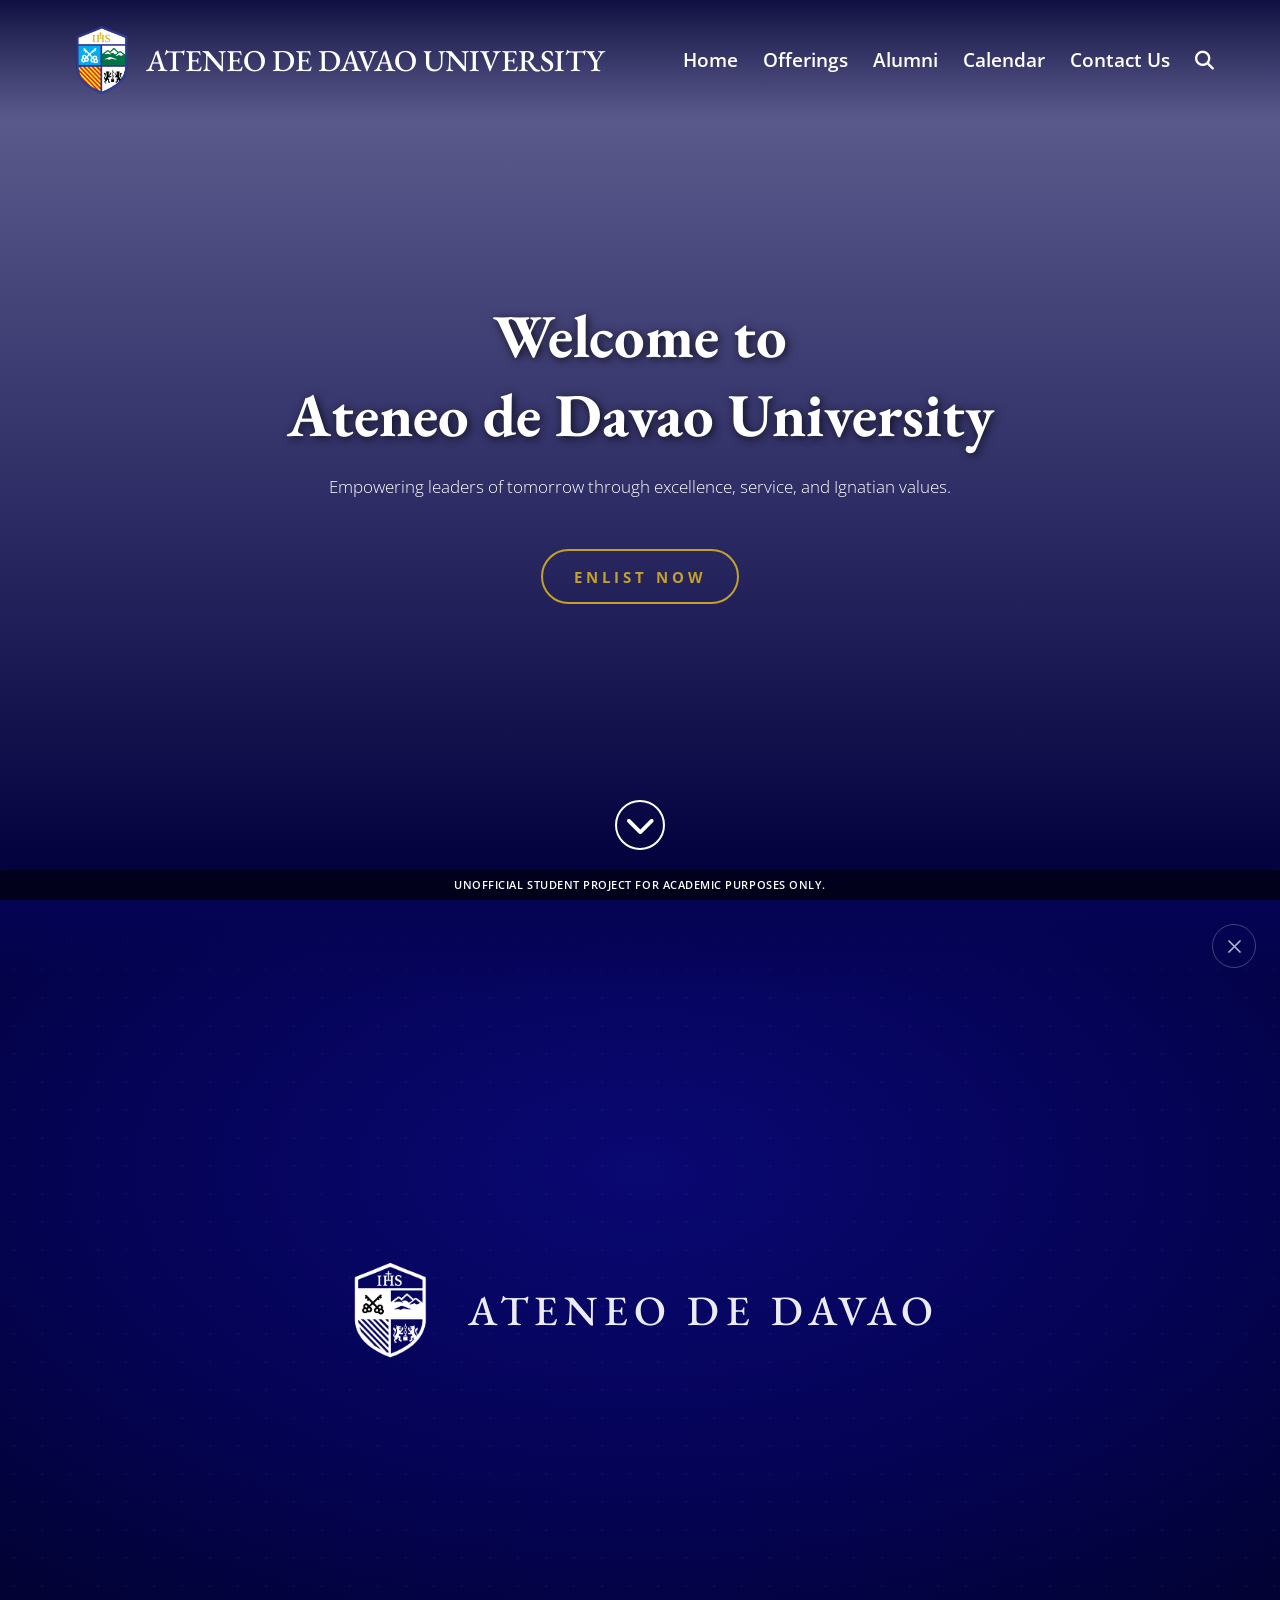
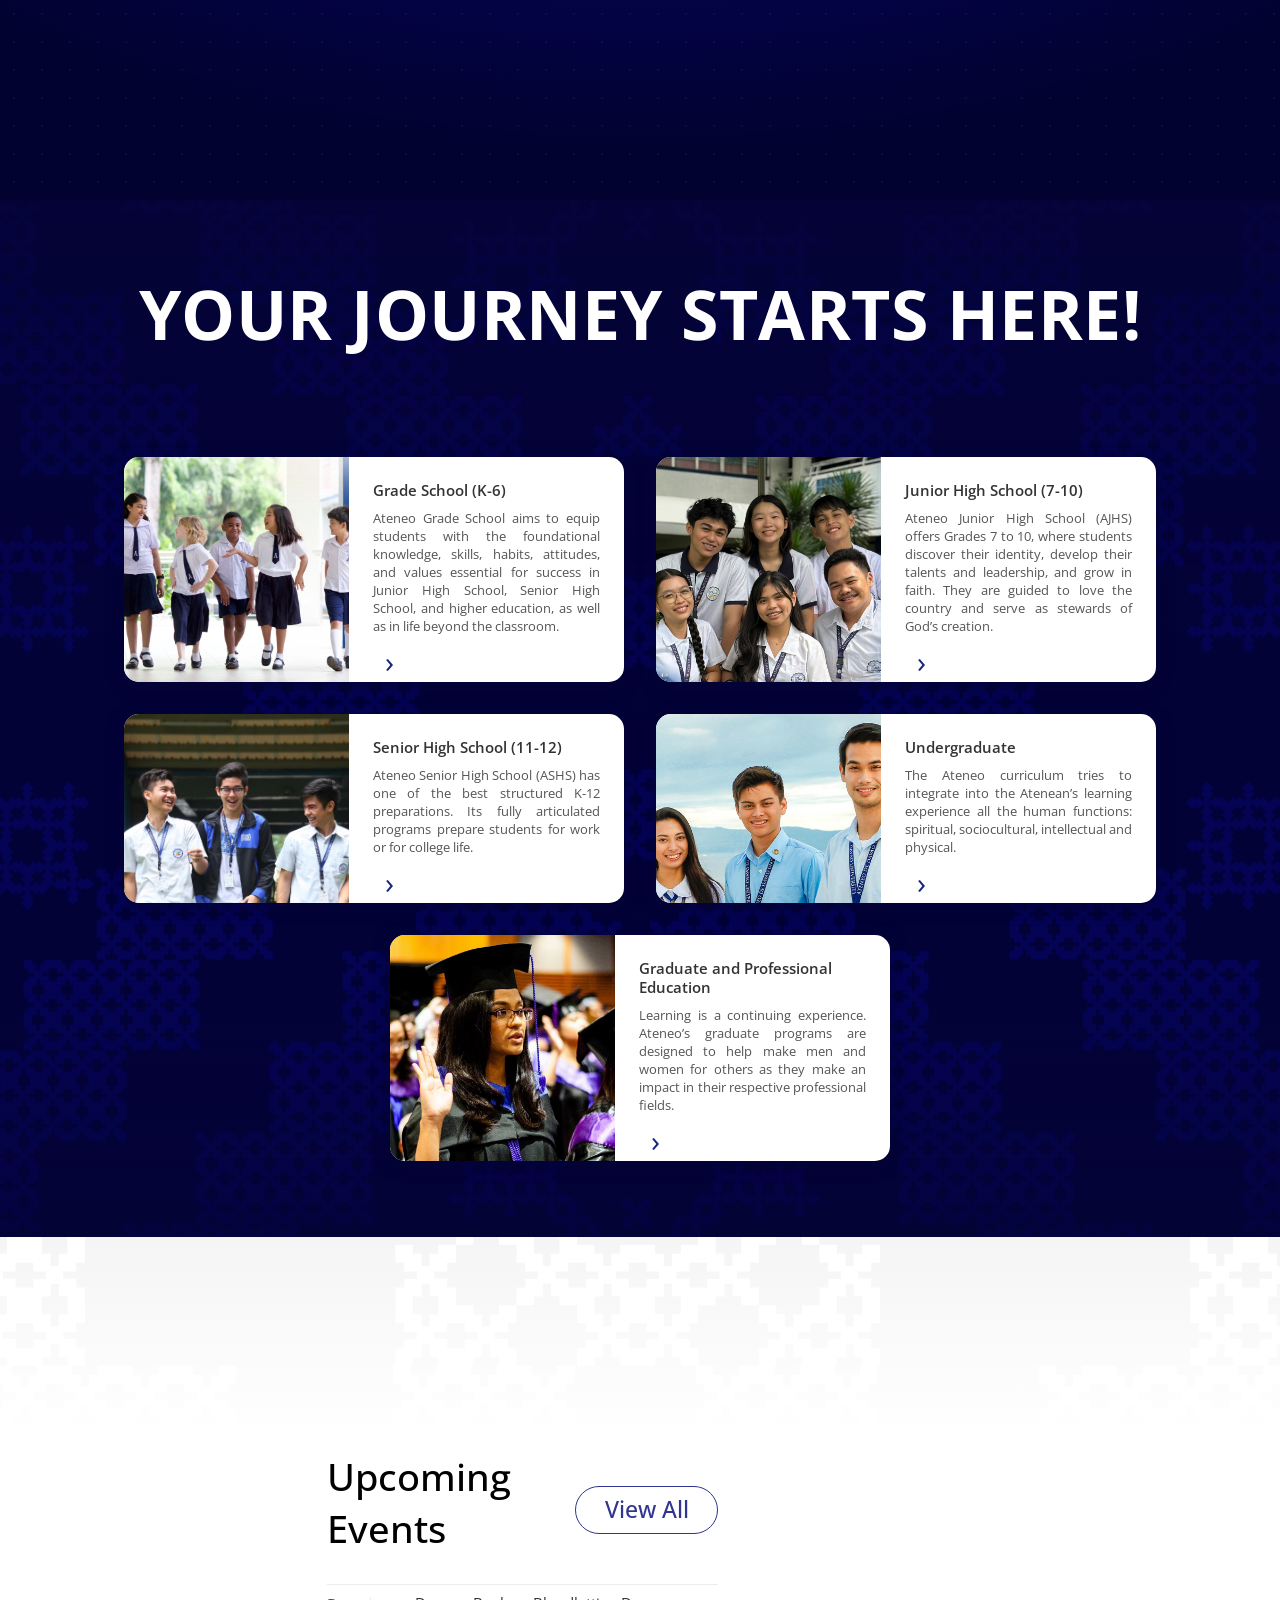
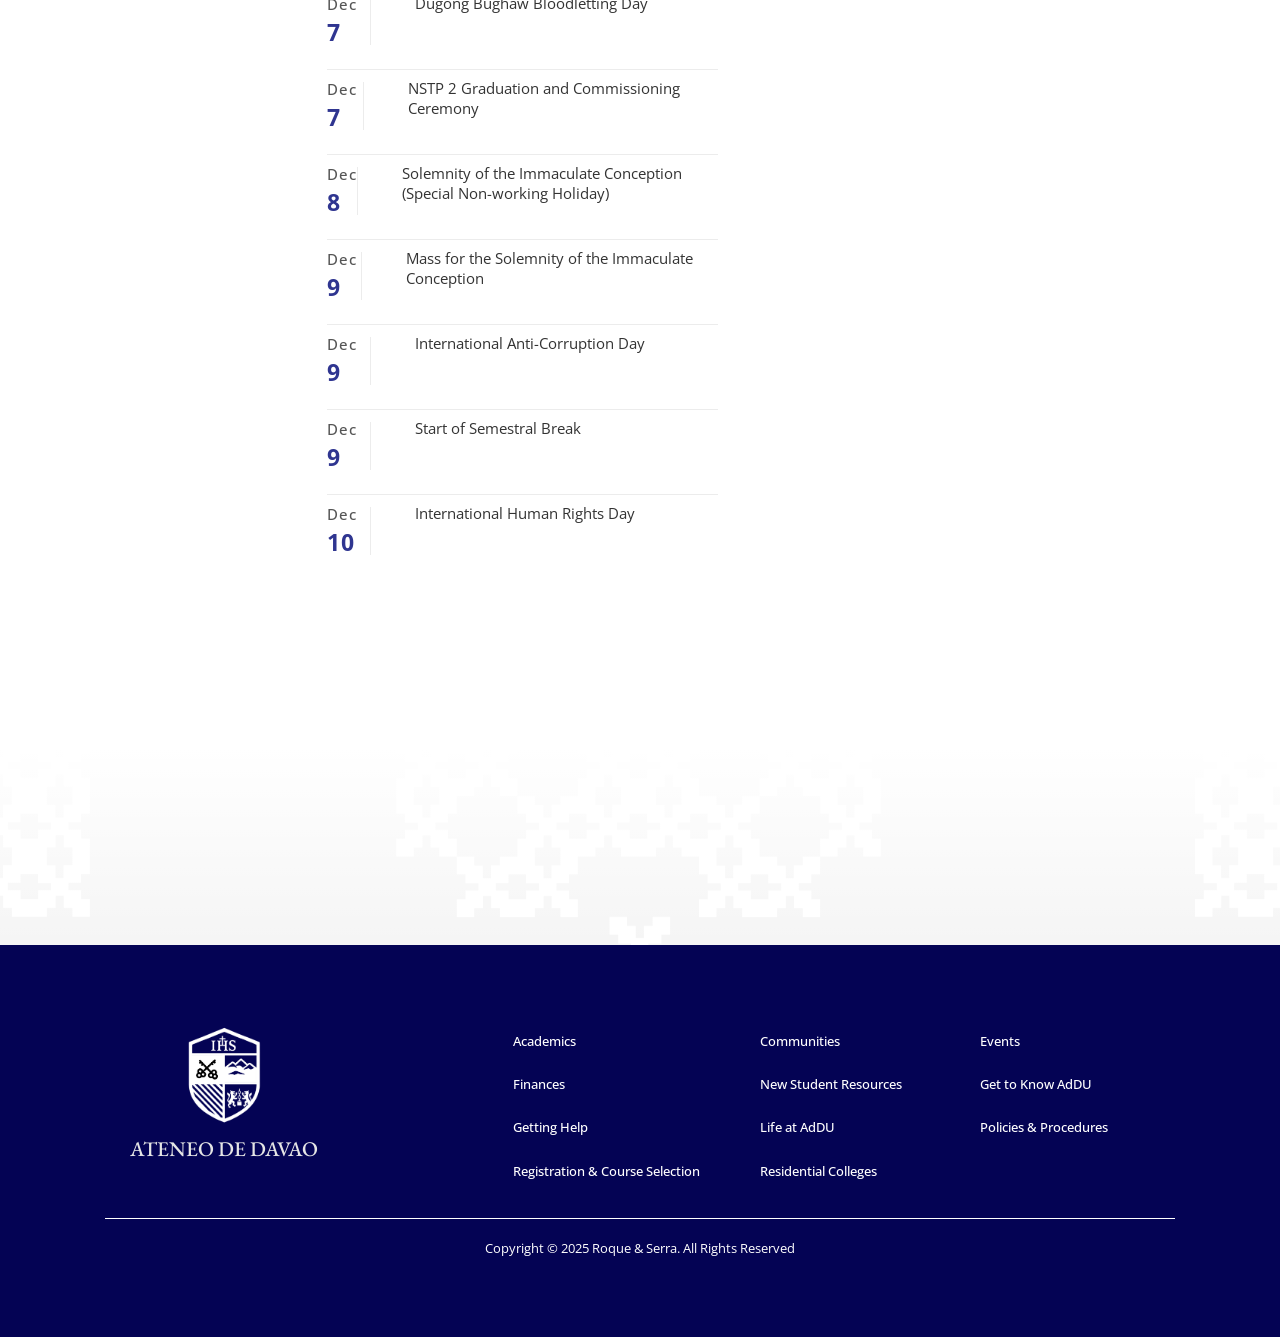
==== commit e355986a: "feat: implement responsive layout for index page" ====
--- a/index.html
+++ b/index.html
@@ -135,15 +135,16 @@
         <div class="wrapper">
             <div class="upcoming-dates">
                 <div class="dates-header">
-                    <div class="item-title">Upcoming Events</div><a href="/calendar.html" class="link">View All</a>
+                    <div class="item-title">Upcoming Events</div>
+                    <a href="/calendar.html" class="link">View All</a>
                 </div>
                 <div class="calendar" id="calendar"></div>
             </div>
-        </div>
-        <div class="feed">
-            <script src="https://static.elfsight.com/platform/platform.js" async></script>
-            <div class="elfsight-app-054d6c64-084f-4c02-b1fd-611a3757e974" data-elfsight-app-lazy></div>
-        </div>
+            
+            <div class="feed">
+                <script src="https://static.elfsight.com/platform/platform.js" async></script>
+                <div class="elfsight-app-054d6c64-084f-4c02-b1fd-611a3757e974" data-elfsight-app-lazy></div>
+            </div>
         </div>
     </section>
     
@@ -178,10 +179,6 @@
         </div>
         </div>
     </footer>
-
-    <button id="scrollToTopBtn" class="scroll-to-top">
-        <i class="fas fa-angle-up"></i>
-    </button>
 
     <div id="search-overlay">
         <div class="overlay-scroll-container">
--- a/css/main.css
+++ b/css/main.css
@@ -94,38 +94,6 @@
   animation: bounce 1s infinite;
 }
 
-.scroll-to-top {
-  position: fixed;
-  background-image: url(../assets/icons/back-to-top-icon.png);
-  background-repeat: no-repeat;
-  background-position: center;
-  background-size: contain;
-  background-color: transparent;
-  bottom: 40px;
-  right: 40px;
-  width: 100px;
-  height: 100px;
-  border: none;
-  cursor: pointer;
-  opacity: 0;
-  visibility: hidden;
-  transition: opacity 0.3s ease, visibility 0.3s ease;
-  z-index: 1000;
-}
-
-.scroll-to-top:hover {
-  animation: bounce 1s infinite;
-}
-
-.scroll-to-top:not(:hover)::after {
-  transition: all 1s ease;
-}
-
-.scroll-to-top.show {
-  opacity: 1;
-  visibility: visible;
-}
-
 .hero {
   min-height: 100vh;
   padding: 120px 0;
--- a/css/calendar.css
+++ b/css/calendar.css
@@ -1,12 +1,3 @@
-img.calendar-image {
-  display: block;
-  max-width: 60%;
-  height: auto;
-  margin: 5rem auto 2rem;
-  border-radius: 10px;
-  box-shadow: 0 4px 20px rgba(0, 0, 0, 0.7);
-}
-
 .title {
   text-align: center;
   margin: 1.5rem auto 8em;
@@ -16,7 +7,7 @@
   font-family: "Open Sans", sans-serif;
   font-size: 3.5rem;
   font-weight: 700;
-  color: rgb(47, 53, 144);
+  color: #2f3590;
   margin-bottom: 0.5rem;
 }
 
@@ -44,7 +35,11 @@
   cursor: pointer;
   padding: 1rem;
   margin-bottom: 1rem;
-  border-bottom: 2px solid rgb(47, 53, 144);
+  border-bottom: 2px solid #2f3590;
+  position: sticky;
+  top: 70px;
+  background-color: #ffffff;
+  z-index: 10;
 }
 
 .calendar-title {
@@ -125,7 +120,7 @@
 
 .calendar-accordion-content {
   width: 63%;
-  font-size: 1.2rem;
+  font-size: 1rem;
   line-height: 2;
   color: #333333;
   align-self: flex-end;
@@ -149,10 +144,6 @@
   will-change: transform, opacity, visibility;
 }
 
-.calendar-accordion-content p {
-  margin: 0 0 20px;
-}
-
 .calendar-accordion-trigger {
   color: #286dc0;
   background: none;
@@ -203,14 +194,58 @@
   .calendar-accordion-trigger-icon {
   transform: rotate(180deg);
 }
-/* 
-.calendar-accordion-item {
-    display: none;
-}
-
-.calendar-container {
-    margin: 2rem auto;
-    max-width: 1200px;
-    padding: 0 1rem;
-    padding-bottom: 0rem;
-} */
+
+@media (max-width: 1100px) {
+  .calendar-title { font-size: 2.5rem; }
+  .calendar-accordion-date { width: 35%; } 
+  .calendar-accordion-label { width: 65%; }
+  .calendar-accordion-content { width: 67%; } 
+}
+
+@media (max-width: 850px) {
+  .title { margin-bottom: 4rem; }
+  .title h1 { font-size: 2.5rem; }
+  .calendar-title { font-size: 2rem; }
+
+  .calendar-accordion-labels {
+    flex-direction: column;
+    width: 85%;
+  }
+
+  .calendar-accordion-date,
+  .calendar-accordion-label {
+    width: 100%;
+    padding: 0;
+  }
+  
+  .calendar-accordion-content {
+    padding-left: 1.5rem;
+  }
+
+  .calendar-accordion-date { 
+    margin-bottom: 5px; 
+    font-size: 1rem;
+  }
+  
+  .calendar-accordion-label {
+    font-size: 1.25rem;
+  }
+
+  .calendar-accordion-content {
+    width: 100%;
+    align-self: flex-start;
+  }
+
+  .calendar-accordion-trigger {
+    width: 15%;
+    justify-content: flex-end;
+  }
+}
+
+@media (max-width: 480px) {
+  .title h1 { font-size: 2rem; }
+  .calendar-title { font-size: 1.5rem; }
+  .calendar-accordion-trigger-label {
+    display: none !important;
+  }
+}
--- a/css/index.css
+++ b/css/index.css
@@ -23,7 +23,6 @@
     ),
     url("/assets/pattern/bagobo-white.png") center no-repeat, #f5f5f5;
 }
-/* @media screen and (max-width:1200px){.intro-section{padding:5rem 0 2.5rem}}@media screen and (max-width:978px){.intro-section{padding:3.75rem 0 1.25rem}}@media screen and (max-width:600px){.intro-section{padding:2.5rem 0 1.25rem}} */
 
 .intro-section .wrapper {
   display: flex;
@@ -32,10 +31,14 @@
   text-align: center;
   gap: 0.5625rem;
   background: url("/assets/design/intro.png") top 40% center no-repeat;
-  width: 75rem;
-  background-size: 93.3125rem 32.6875rem;
-  margin-bottom: 10rem;
-}
+  width: 100%;
+  max-width: 1300px;
+  padding: 0 20px;
+  box-sizing: border-box;
+  background-size: cover;
+  margin-bottom: 5rem;
+}
+
 .intro-section .wrapper .intro-title {
   font-family: "EB Garamond", serif;
   font-weight: 500;
@@ -52,13 +55,11 @@
   background-clip: text;
 }
 
-/* @media screen and (max-width:1200px){.intro-section .wrapper .item-hashtag{font-size:3rem}}@media screen and (max-width:978px){.intro-section .wrapper .item-hashtag{font-size:2.625rem}}@media screen and (max-width:768px){.intro-section .wrapper .item-hashtag{font-size:2.25rem}}@media screen and (max-width:600px){.intro-section .wrapper .item-hashtag{font-size:1.875rem}}@media screen and (max-width:480px){.intro-section .wrapper .item-hashtag{font-size:1.5rem}} */
-
 .intro-section .wrapper p {
   margin: 0;
   max-width: 31.5625rem;
 }
-/* @media screen and (max-width:720px){.section-links .wrapper ul{flex-direction:column;align-items:center;border:none}} */
+
 .quick-links .wrapper {
   all: unset;
 }
@@ -69,7 +70,7 @@
 }
 
 .quick-links .title h2 {
-  font-size: 28px;
+  font-size: 1.75rem;
   font-weight: bold;
   color: rgb(47, 53, 144);
   margin-bottom: 50px;
@@ -81,16 +82,13 @@
   display: grid;
   grid-template-columns: repeat(2, 1fr);
   grid-template-rows: repeat(2, auto);
-  /* flex-wrap: wrap; */
   gap: 1.5rem;
 }
 
 .quick-links .wrapper a.link {
-  /* flex: 40%; */
   box-shadow: 0 0 0 1px black;
-  width: 35rem;
-  /* padding: 1.5rem 3.5rem; */
-  /* margin-bottom: 10px; */
+  width: 100%;
+  box-sizing: border-box;
 }
 
 .school-level-section {
@@ -101,7 +99,6 @@
     url("/assets/pattern/bagobo-ateneo-blue.png") center no-repeat,
     rgb(3, 2, 55);
   color: #ffffff;
-  /* margin: 40px auto; */
   padding: 5rem 3rem;
 }
 
@@ -113,12 +110,12 @@
   letter-spacing: 0.5px;
   text-transform: uppercase;
   font-family: "EB Garamond", serif;
-  font-size: 50px;
+  font-size: 3.125rem;
   font-weight: 500;
   color: #ffffff;
 
   font-family: "Open Sans", sans-serif;
-  font-size: 72px;
+  font-size: 4.5rem;
   font-weight: 700;
   color: #ffffff;
   margin: 0 0 30px 0;
@@ -126,13 +123,10 @@
 }
 
 .school-level-cards {
-  /* max-width: 70vw; */
   display: flex;
   gap: 32px;
   justify-content: center;
   flex-wrap: wrap;
-
-  /* flex-direction: column; */
 }
 
 .card {
@@ -140,7 +134,8 @@
   border-radius: 15px;
   box-shadow: 0 4px 16px rgb(4, 3, 54);
   overflow: hidden;
-  width: 500px;
+  width: 100%;
+  max-width: 500px;
   display: flex;
   flex-direction: row;
   transition: box-shadow 0.2s, transform 0.2s;
@@ -154,8 +149,6 @@
 
 .img {
   width: 45%;
-  /* height: auto; */
-
   object-fit: cover;
   display: block;
 }
@@ -217,14 +210,22 @@
 .announcement-section .wrapper {
   display: flex;
   flex-direction: row;
+  max-width: 1200px;
+  margin: 0 auto;
+  padding: 4rem 20px;
+  gap: 40px;
 }
 
 .upcoming-dates {
-  width: 45vw;
+  flex: 2;
+  min-width: 0;
 }
 
 .feed {
-  transform: scale(1.25) translateX(20%);
+  flex: 1;
+  min-width: 0;
+  display: flex;
+  justify-content: center;
 }
 
 .dates-header {
@@ -282,7 +283,6 @@
   font-weight: 500;
   padding-bottom: 10px;
   text-transform: initial;
-  /* line-height: 1; */
 }
 
 .calendar-accordion-date .day {
@@ -293,19 +293,20 @@
 time {
   display: flex;
   flex-direction: column;
-  /* align-items: center; */
 }
 
 .calendar-accordion-labels {
   padding: 10px 0 15px 0;
+  width: 100%;
 }
 
 .calendar-accordion-label {
   font-family: "Open Sans", sans-serif;
   color: #333333;
   font-size: 1rem;
-  /* margin-top:0; */
   padding-left: 3rem;
+  width: auto; 
+  flex-grow: 1;
 }
 
 .calendar-accordion-item {
@@ -315,3 +316,138 @@
 .calendar-accordion-header {
   padding: 0px 0 10px 0;
 }
+
+@media (max-width: 1100px) {
+  .intro-section .wrapper {
+    background-image: none;
+  }
+
+  .announcement-section .wrapper {
+    flex-direction: column;
+  }
+
+  #calendar {
+    padding-bottom: 0;
+  }
+  
+  .upcoming-dates {
+    width: 100%;
+  }
+
+  .feed {
+    transform: none; 
+    width: 100%;
+    max-width: 400px;
+    margin: 2rem auto 0 auto;
+  }
+
+  .school-level-title {
+    font-size: 3.125rem;
+  }
+}
+
+@media (max-width: 850px) {
+  .announcement-section {
+    padding-left: 1.3rem;
+    padding-right: 1.3rem;
+  }
+
+  .calendar-accordion-labels {
+    flex-direction: column;
+    align-items: flex-start;
+    padding: 15px 0;
+  }
+
+  .calendar-accordion-date {
+    width: 100%;
+    box-shadow: none;
+    border-bottom: none;
+    padding-bottom: 12px;
+    margin-bottom: 12px;
+    flex-direction: row;
+    gap: 10px;
+    align-items: baseline;
+  }
+
+  .calendar-accordion-date .month {
+    padding-bottom: 0;
+  }
+
+  .calendar-accordion-label {
+    padding-left: 0;
+    width: 100%;
+    font-size: 1.1rem;
+    line-height: 1.5;
+  }
+
+  .quick-links .wrapper {
+    grid-template-columns: 1fr; 
+  }
+  
+  .quick-links .wrapper a.link {
+    font-size: 1rem;
+  }
+
+  .intro-section .wrapper .intro-title {
+    font-size: 2.8rem;
+  }
+
+  .school-level-title {
+    font-size: 2.5rem;
+  }
+
+  .card {
+    flex-direction: column;
+    max-width: 400px;
+  }
+
+  .img {
+    width: 100%;
+    height: 220px;
+  }
+
+  .card-content {
+    width: 100%;
+    padding: 24px;
+    box-sizing: border-box;
+  }
+}
+
+@media (max-width: 650px) {
+  .intro-section .wrapper .intro-title {
+    font-size: 2.2rem;
+  }
+  
+  .school-level-section {
+    padding: 4rem 20px;
+  }
+
+  .school-level-title {
+    font-size: 2rem;
+    padding-bottom: 3rem;
+  }
+  
+  .card {
+    max-width: 300px;
+  }
+
+  .dates-header {
+    flex-direction: column;
+    align-items: flex-start;
+    gap: 15px;
+  }
+  
+  .feed {
+    max-width: 360px;
+  }
+}
+
+@media (max-width: 480px) {
+  .item-title {
+    font-size: 2rem;
+  }
+
+  .feed {
+    max-width: 280px;
+  }
+}
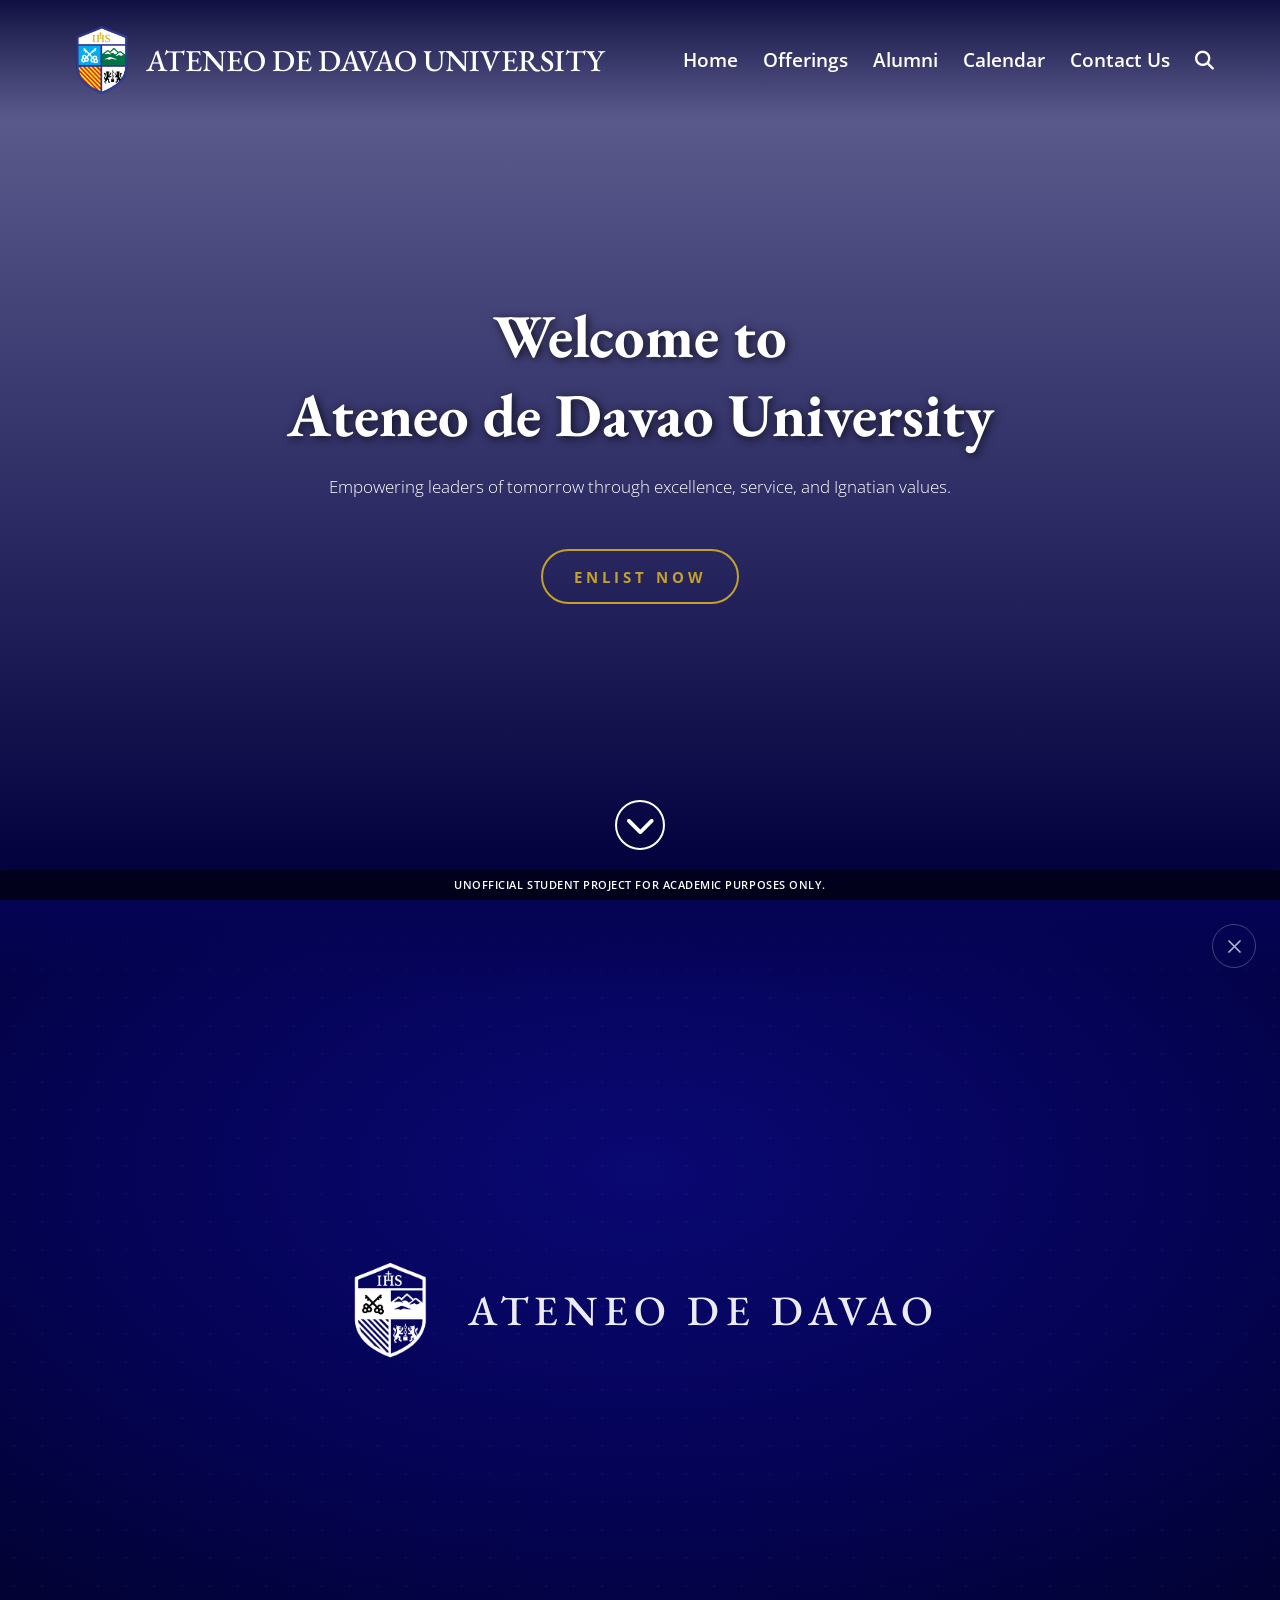
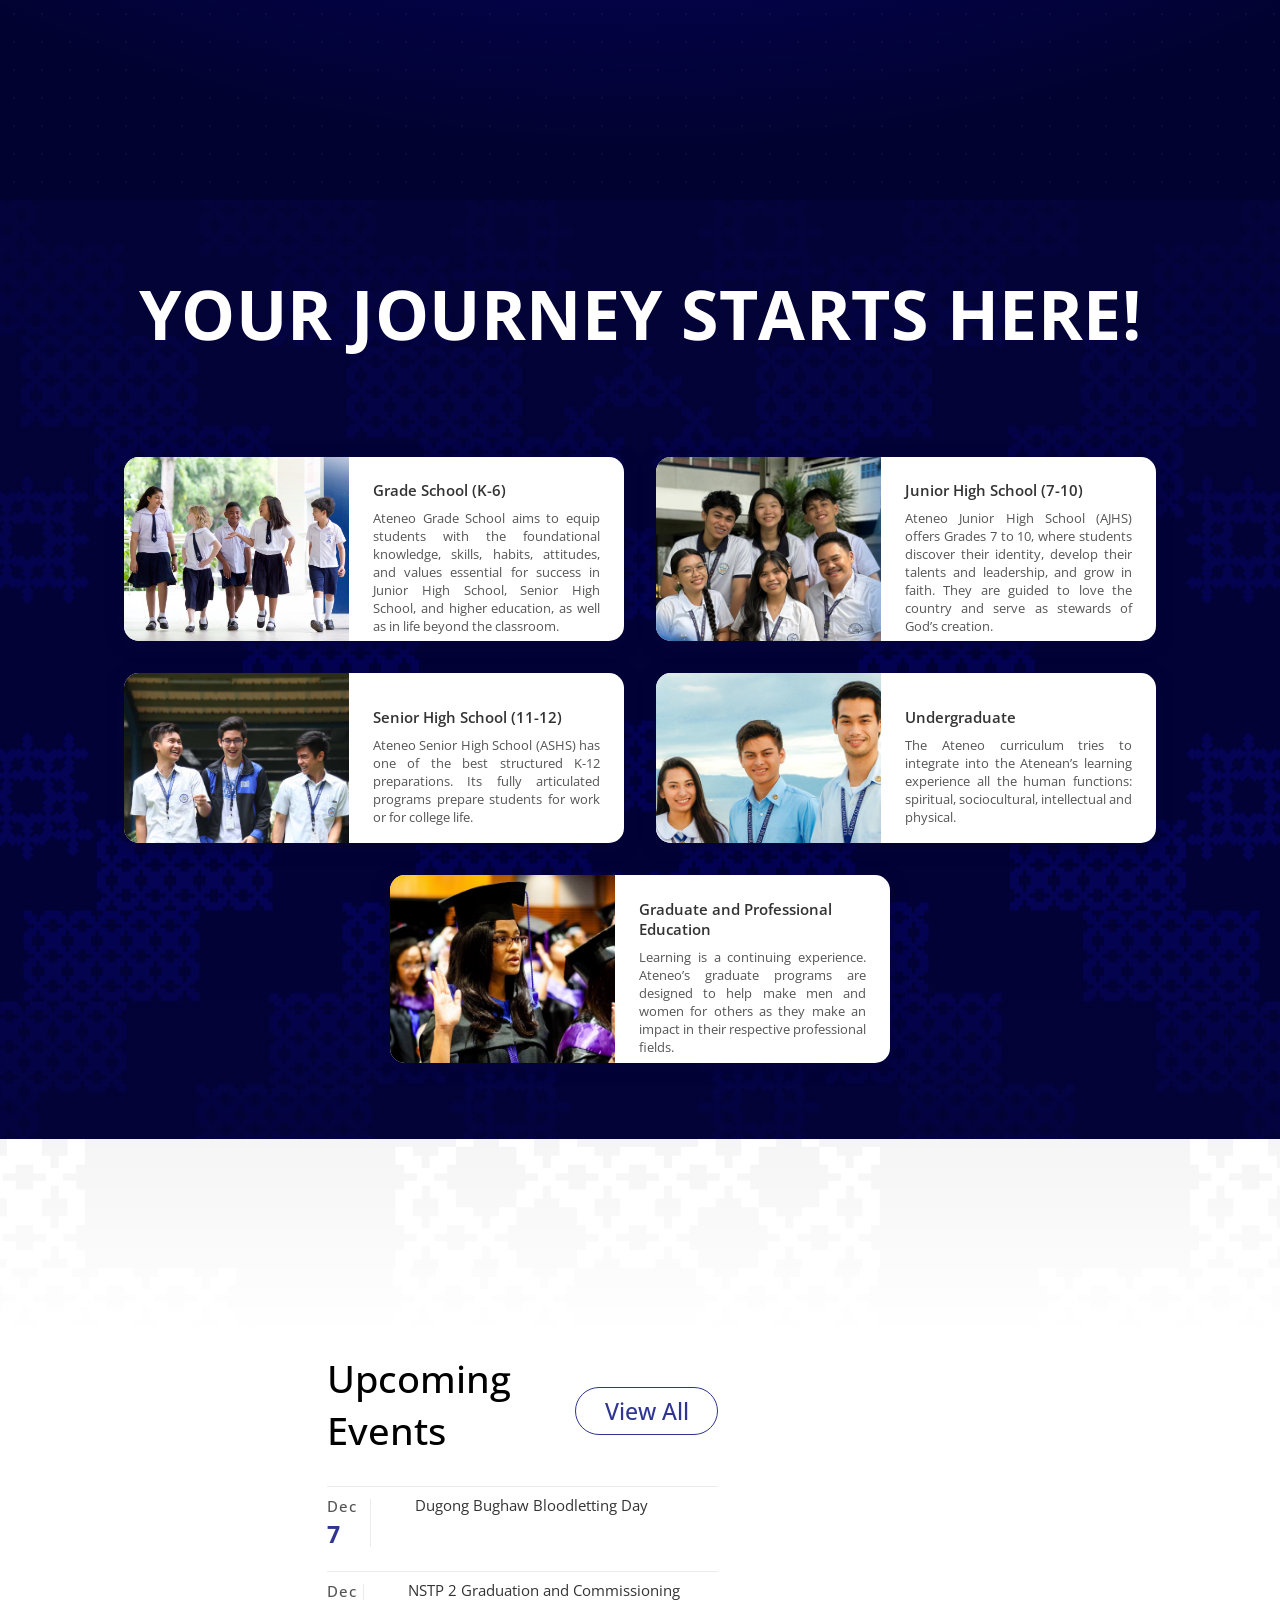
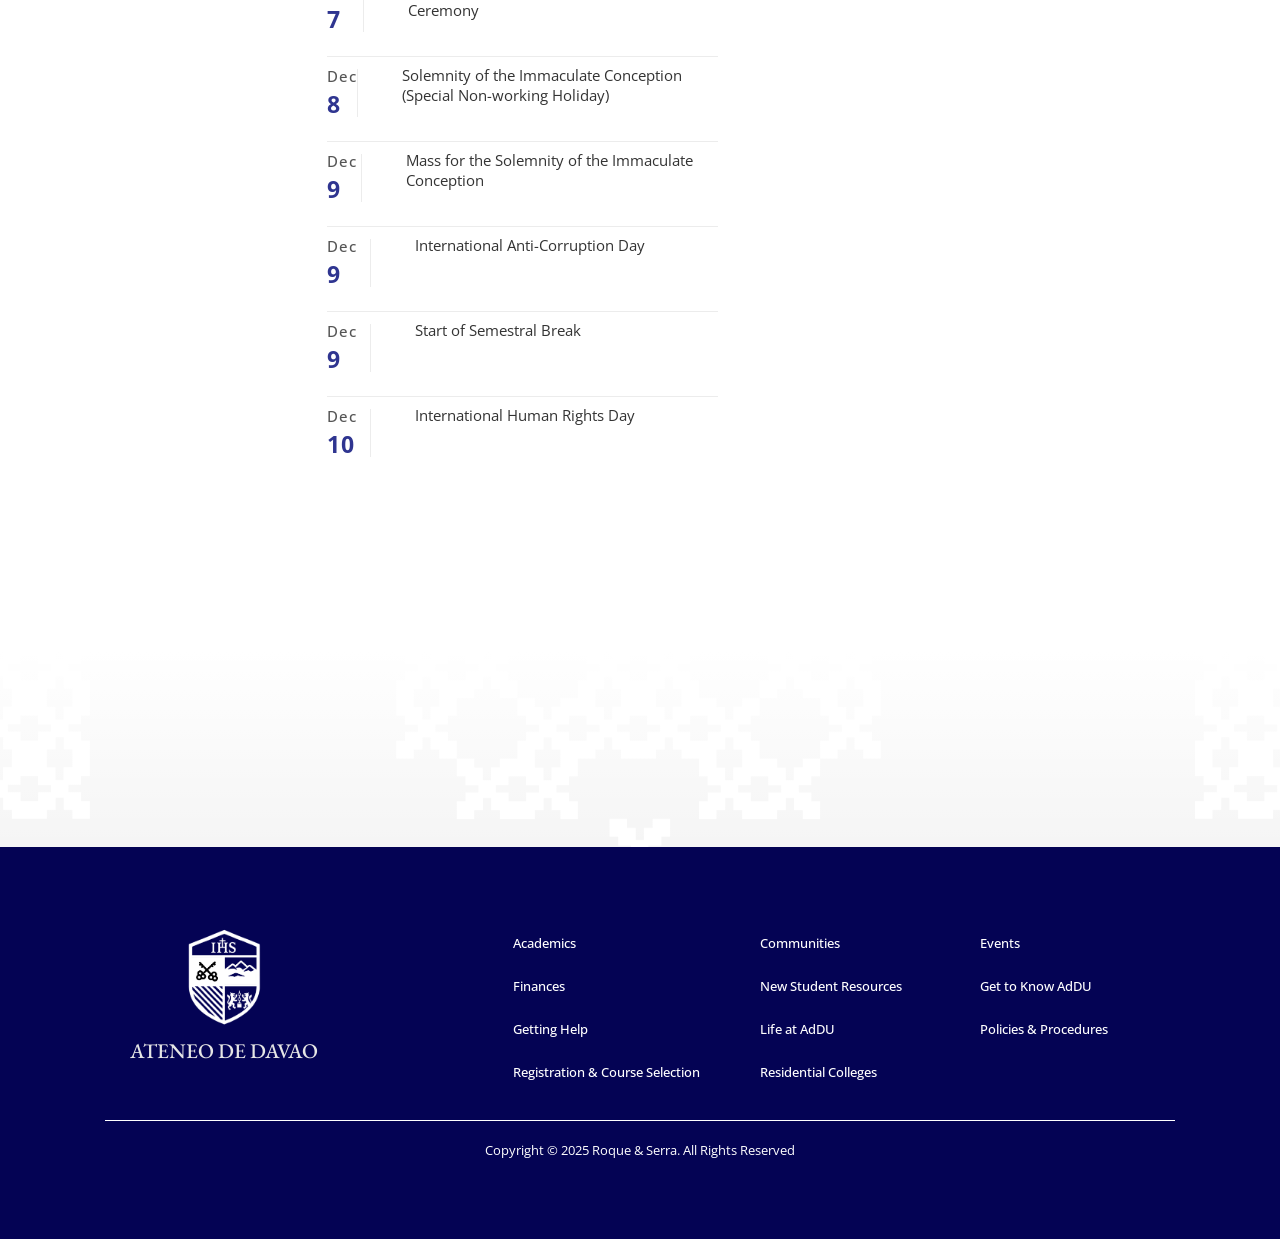
==== commit d77998c6: "refactor: replace inline JS with a tags" ====
--- a/index.html
+++ b/index.html
@@ -78,57 +78,76 @@
     <section class="school-level-section">
         <h2 class="school-level-title">Your Journey Starts Here!</h2>
         <div class="school-level-cards">
-            <div class="card" onclick="location.href='https://newgs.addu.edu.ph';" style="cursor: pointer;"><img
+            <a href='https://newgs.addu.edu.ph' class="card"><img
                     src="img/school-levels-card-1.png" class="img">
                 <div class="card-content">
-                    <div class="card-content-text"><span class="card-title">Grade School (K-6)</span><span
+                    <div class="card-content-text">
+                        <span class="card-title">Grade School (K-6)</span>
+                        <span
                             class="card-description">Ateneo Grade School aims to equip students with the foundational
                             knowledge, skills, habits, attitudes, and values essential for success in Junior High
                             School, Senior High School, and higher education, as well as in life beyond the
-                            classroom.</span><span class="arrow"><a
-                                href="https://newgs.addu.edu.ph/">&rsaquo;</a></span></div>
-                </div>
-            </div>
-            <div class="card" onclick="location.href='https://jhs.addu.edu.ph';" style="cursor: pointer;"><img
+                            classroom.
+                        </span>
+                        <span class="arrow"></span>
+                    </div>
+                </div>
+            </a>
+            <a href='https://jhs.addu.edu.ph' class="card"><img
                     src="img/school-levels-card-2.png" class="img">
                 <div class="card-content">
-                    <div class="card-content-text"><span class="card-title">Junior High School (7-10)</span><span
+                    <div class="card-content-text">
+                        <span class="card-title">Junior High School (7-10)</span>
+                        <span
                             class="card-description">Ateneo Junior High School (AJHS) offers Grades 7 to 10, where
                             students discover their identity, develop their talents and leadership, and grow in faith.
-                            They are guided to love the country and serve as stewards of God’s creation.</span><span
-                            class="arrow"><a href="https://jhs.addu.edu.ph/">&rsaquo;</a></span></div>
-                </div>
-            </div>
-            <div class="card" onclick="location.href='https://www.addu.edu.ph/shs/';" style="cursor: pointer;"><img
+                            They are guided to love the country and serve as stewards of God’s creation.
+                        </span>
+                        <span class="arrow"></span>
+                    </div>
+                </div>
+            </a>
+            <a href='https://www.addu.edu.ph/shs/' class="card"><img
                     src="img/school-levels-card-3.png" class="img">
                 <div class="card-content">
-                    <div class="card-content-text"><span class="card-title">Senior High School (11-12)</span><span
+                    <div class="card-content-text">
+                        <span class="card-title">Senior High School (11-12)</span>
+                        <span
                             class="card-description">Ateneo Senior High School (ASHS) has one of the best structured
                             K-12 preparations. Its fully articulated programs prepare students for work or for college
-                            life.</span><span class="arrow"><a href="https://www.addu.edu.ph/shs/">&rsaquo;</a></span>
-                    </div>
-                </div>
-            </div>
-            <div class="card" onclick="location.href='/program-offerings.html';" style="cursor: pointer;"><img
+                            life.
+                        </span>
+                        <span class="arrow"></span>
+                    </div>
+                </div>
+            </a>
+            <a href='/program-offerings.html' class="card"><img
                     src="img/school-levels-card-4.png" class="img">
                 <div class="card-content">
-                    <div class="card-content-text"><span class="card-title">Undergraduate</span><span
+                    <div class="card-content-text">
+                        <span class="card-title">Undergraduate</span>
+                        <span
                             class="card-description">The Ateneo curriculum tries to integrate into the Atenean’s
                             learning experience all the human functions: spiritual, sociocultural, intellectual and
-                            physical.</span><span class="arrow"><a href="/program-offerings.html">&rsaquo;</a></span>
-                    </div>
-                </div>
-            </div>
-            <div class="card" onclick="location.href='https://www.addu.edu.ph/graduate-programs/';"
-                style="cursor: pointer;"><img src="img/school-levels-card-5.png" class="img">
-                <div class="card-content">
-                    <div class="card-content-text"><span class="card-title">Graduate and Professional
-                            Education</span><span class="card-description">Learning is a continuing experience. Ateneo’s
+                            physical.
+                        </span>
+                        <span class="arrow"></span>
+                    </div>
+                </div>
+            </a>
+            <a href='https://www.addu.edu.ph/graduate-programs/' class="card"><img
+                    src="img/school-levels-card-5.png" class="img">
+                <div class="card-content">
+                    <div class="card-content-text">
+                        <span class="card-title">Graduate and Professional  Education</span>
+                        <span class="card-description">Learning is a continuing experience. Ateneo’s
                             graduate programs are designed to help make men and women for others as they make an impact
-                            in their respective professional fields.</span><span class="arrow"><a
-                                href="https://www.addu.edu.ph/graduate-programs/">&rsaquo;</a></span></div>
-                </div>
-            </div>
+                            in their respective professional fields.
+                        </span>
+                        <span class="arrow"></span>
+                    </div>
+                </div>
+            </a>
         </div>
     </section>
     <section class="announcement-section">
--- a/css/main.css
+++ b/css/main.css
@@ -6,6 +6,7 @@
 
 body {
   font-family: "Open Sans", sans-serif;
+  overflow-x: hidden;
 }
 
 a {
--- a/css/index.css
+++ b/css/index.css
@@ -43,7 +43,7 @@
   font-family: "EB Garamond", serif;
   font-weight: 500;
   font-size: 3.75rem;
-  line-height: 1.2;
+  line-height: 1.3;
   text-transform: uppercase;
   background: linear-gradient(
     270deg,
@@ -62,6 +62,7 @@
 
 .quick-links .wrapper {
   all: unset;
+  padding: 2px;
 }
 
 .quick-links {
